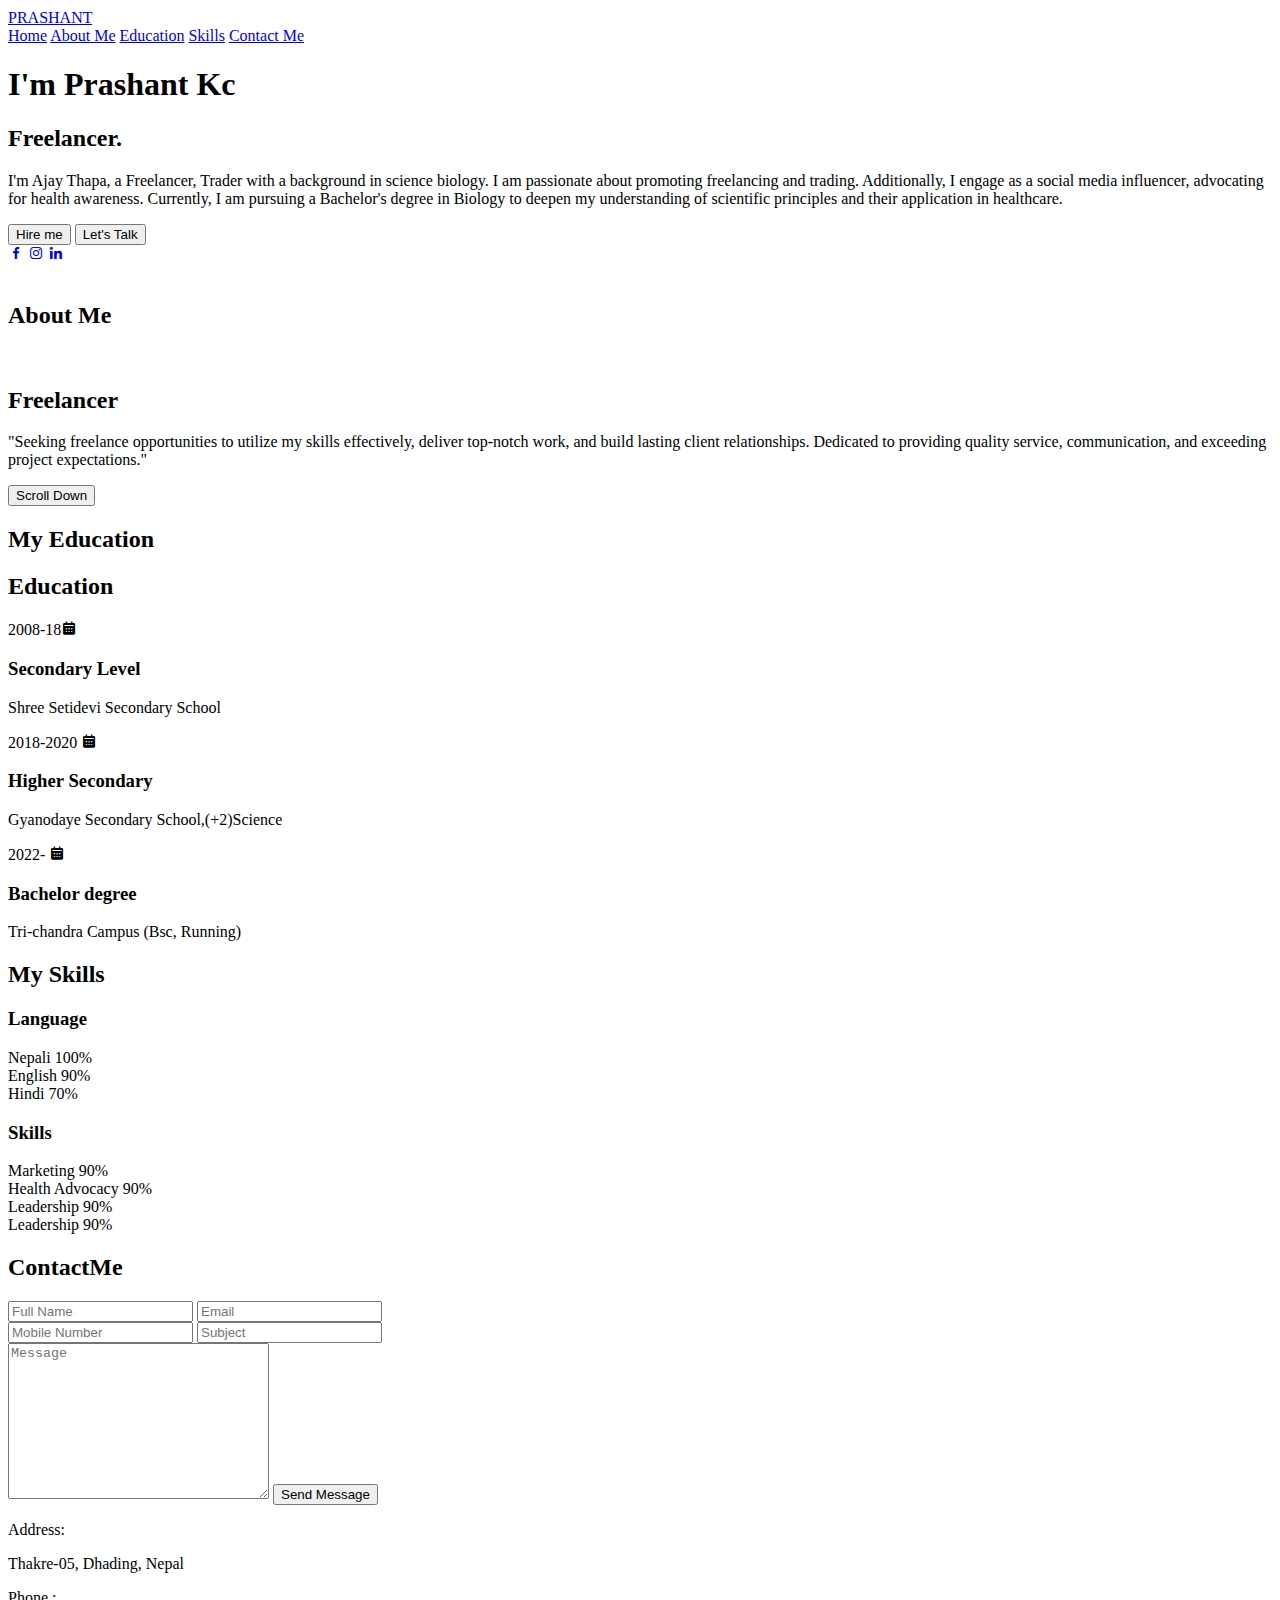
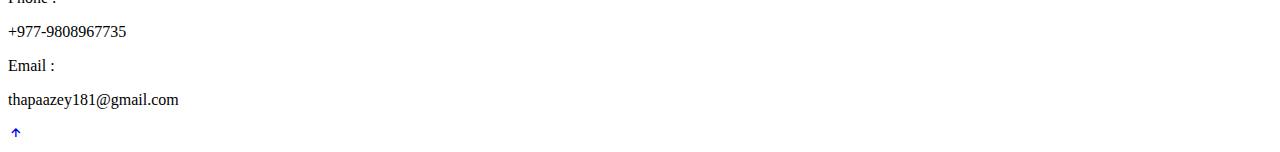
==== index.html @ e23e559f "p" ====
<!DOCTYPE html>
<html lang="en">

<head>
    <meta charset="UTF-8">
    <meta name="description" content="Welcome to Prashant Kc's official website. As a trader, health worker and freelancer, I share valuable insights and resources on various topics. Explore tutorials, guides, and advice on trading strategies, healthcare practices, and freelancing tips. Join me in navigating the diverse fields of trading, health, and freelancing for personal and professional growth.>
    <meta name="keywords" content="Ajay Thapa, Ajay thapa , trader, technology, personal development, community health worker, Ajay thapa xettri, ajay, thapa,thapa ajay">
    <meta name="author" content="Ajay Thapa">
    <meta name="viewport" content="width=device-width, initial-scale=1.0">     
    <title>Ajay Thapa</title>
    <link rel="stylesheet" href="style.css">
    <link href='https://unpkg.com/boxicons@2.1.4/css/boxicons.min.css' rel='stylesheet'>
    <link rel="icon" type="image/png" href="fav.png">
</head>

<body>

    <header class="header">
        <a href="#" class="logo">PRASHANT</a>
        <i class='bx bx-menu' id="menu" style='color:#ffffff'></i>
        <nav class="navbar">
            <a href="#home" style="--vlr:1" class="active">Home</a>
            <a href="#about" style="--vlr:2">About Me</a>
            <a href="#education" style="--vlr:3">Education</a>
            <a href="#skills" style="--vlr:4">Skills</a>
            <a href="#contact" style="--vlr:5">Contact Me</a>
        </nav>
    </header>
    <!-- *************************Home Section************************* -->
    <section class="home"  id="home">
        <div class="text-content">
            <h1>I'm Prashant Kc</h1>
            <div class="text-animation">
                <h2>Freelancer.</h2>
            </div>
            <p> 
                I'm Ajay Thapa, a Freelancer, Trader with a background in science biology. I am passionate about promoting freelancing and trading. Additionally, I engage as a social media influencer, advocating for health awareness. Currently, I am pursuing a Bachelor's degree in Biology to deepen my understanding of scientific principles and their application in healthcare.
                
</p>
            <div class="btn-section">
                <button class="btn">Hire me</button>
                <button class="btn">Let's Talk</button>
            </div>
            <div class="social-media">
                <a href="https://www.facebook.com/ajaythapaaa181" target="_blank"><i class='bx bxl-facebook' style="--vlr:7"></i></a>
                <a href="https://www.instagram.com/_a.jaythapa/ target="_blank"><i class='bx bxl-instagram' style="--vlr:7"></i></a>
                <a href="https://www.linkedin.com/in/ajay-thapa-1a99b125b/?originalSubdomain=np" target="_blank"><i class='bx bxl-linkedin' style="--vlr:7"></i></a>

            </div>
        </div>
        <img src="a.png" alt="">
    </section>
    <!-- *************************About Section************************* -->
    <section class="about" id="about">
        <h2 class="title">About <span>Me</span></h2>
        <img src="bro.png" alt="" class="aboutImg">
        <div class="text-content2">
            <h2>Freelancer</h2>
            <p>"Seeking freelance opportunities to utilize my skills effectively, deliver top-notch work, and build lasting client relationships. Dedicated to providing quality service, communication, and exceeding project expectations."
            </p>
            <button class="btn">Scroll Down</button>
        </div>
    </section>
    <!-- *************************Education Section************************* -->
    <section class="education" id="education">
        <h2 class="title">My <span>Education</span></h2>
        <div class="row">
            <div class="column">
                <h2>Education</h2>
                <div class="box">
                    <div class="education-content">
                        <div class="content">
                            <div class="year">2008-18<i class='bx bxs-calendar'></i></div>
                            <h3>
                                Secondary Level</h3>
                            <p>Shree Setidevi Secondary School</p>
                        </div>
                    </div>
                    <div class="education-content">
                        <div class="content">
                            <div class="year">2018-2020 <i class='bx bxs-calendar'></i></div>
                            <h3>Higher Secondary</h3>
                            <p>Gyanodaye Secondary School,(+2)Science</p>
                        </div>
                    </div>
                    <div class="education-content">
                        <div class="content">
                            <div class="year">2022- <i class='bx bxs-calendar'></i></div>
                            <h3>Bachelor degree</h3>
                            <p> Tri-chandra Campus (Bsc, Running)</p>
                        </div>
                    </div>
                </div>
            </div>
            <div class="column">
               
                    </div>
                </div>
            </div>
        </div>
    </section>
    <!-- *************************Skills Section************************* -->
    <section class="skills" id="skills">
        <h2 class="title">My <span>Skills</span></h2>
        <div class="wrapper">
            <div class="skill-content">
                <h3 class="skill-title">Language</h3>
                <div class="skill-box skill-box1">
                    <div class="single-skill">
                        <span class="topic">Nepali</span>
                        <span class="topic">100%</span>
                    </div>
                    <div class="bar-side">
                        <div class="bar bar-1"></div>
                    </div>
                    <div class="single-skill">
                        <span class="topic">English</span>
                        <span class="topic">90%</span>
                    </div>
                    <div class="bar-side">
                        <div class="bar bar-2"></div>
                    </div>
                    <div class="single-skill">
                        <span class="topic">Hindi </span>
                        <span class="topic">70%</span>
                    </div>
                    <div class="bar-side">
                        <div class="bar bar-3"></div>
                    </div>
                </div>
            </div>
            <div class="skill-content">
                <h3 class="skill-title">Skills</h3>
                <div class="skill-box skill-box2">
                    <div class="single-skill">
                        <span class="topic">Marketing</span>
                        <span class="topic">90%</span>
                    </div>
                    <div class="bar-side">
                        <div class="bar bar-1"></div>
                    </div>
                    <div class="single-skill">
                        <span class="topic">Health Advocacy</span>
                        <span class="topic">90%</span>
                    </div>
                    <div class="bar-side">
                        <div class="bar bar-2"></div>
                    </div>
                    <div class="single-skill">
                        <span class="topic">Leadership</span>
                        <span class="topic">90%</span>
                    </div>
                    <div class="bar-side">
                        <div class="bar bar-3"></div>
                        <div class="single-skill">
                            <span class="topic">Leadership</span>
                        <span class="topic">90%</span>
                    </div>
                    </div>
                </div>
            </div>
        </div>
    </section>
    <!-- *************************Contact Section************************* -->
    <section class="contact" id="contact">
        <h2 class="title">Contact<span>Me</span></h2>
        <form action="https://formspree.io/f/xyyrdlpq" method="POST">
            <div class="input-box">
                <input type="text" name="name" required placeholder="Full Name">
                <input type="email" name="email" required placeholder="Email">
            </div>
            <div class="input-box">
                <input type="tel" name="phone" required placeholder="Mobile Number">
                <input type="text" name="subject" required placeholder="Subject">
            </div>
            <textarea name="message" id="message" cols="30" rows="10" placeholder="Message" required></textarea>
            <!-- Form inputs go here -->
            <input type="submit" value="Send Message" class="btn">
        </form>
    </section>
    
    

    <footer>
        <div class="text">
             <i class="fa-solid fa-map-pin"></i>
             <p>Address:</p>
                <p>Thakre-05, Dhading, Nepal</p>
               </div>
               <div>
                <i class="fa-solid fa-phone"></i>
                <p> Phone :</p>
                <p>+977-9808967735
                </p>
               </div>
               <div>
                <i class="fa-email-fab"></i>
                <p> Email :</p>
                <p> thapaazey181@gmail.com</p>
               </div>
        <a href="#"><i class='bx bx-up-arrow-alt'></i></a>
    </footer>
    
    <script src="script.js"></script>
</body>

</html>
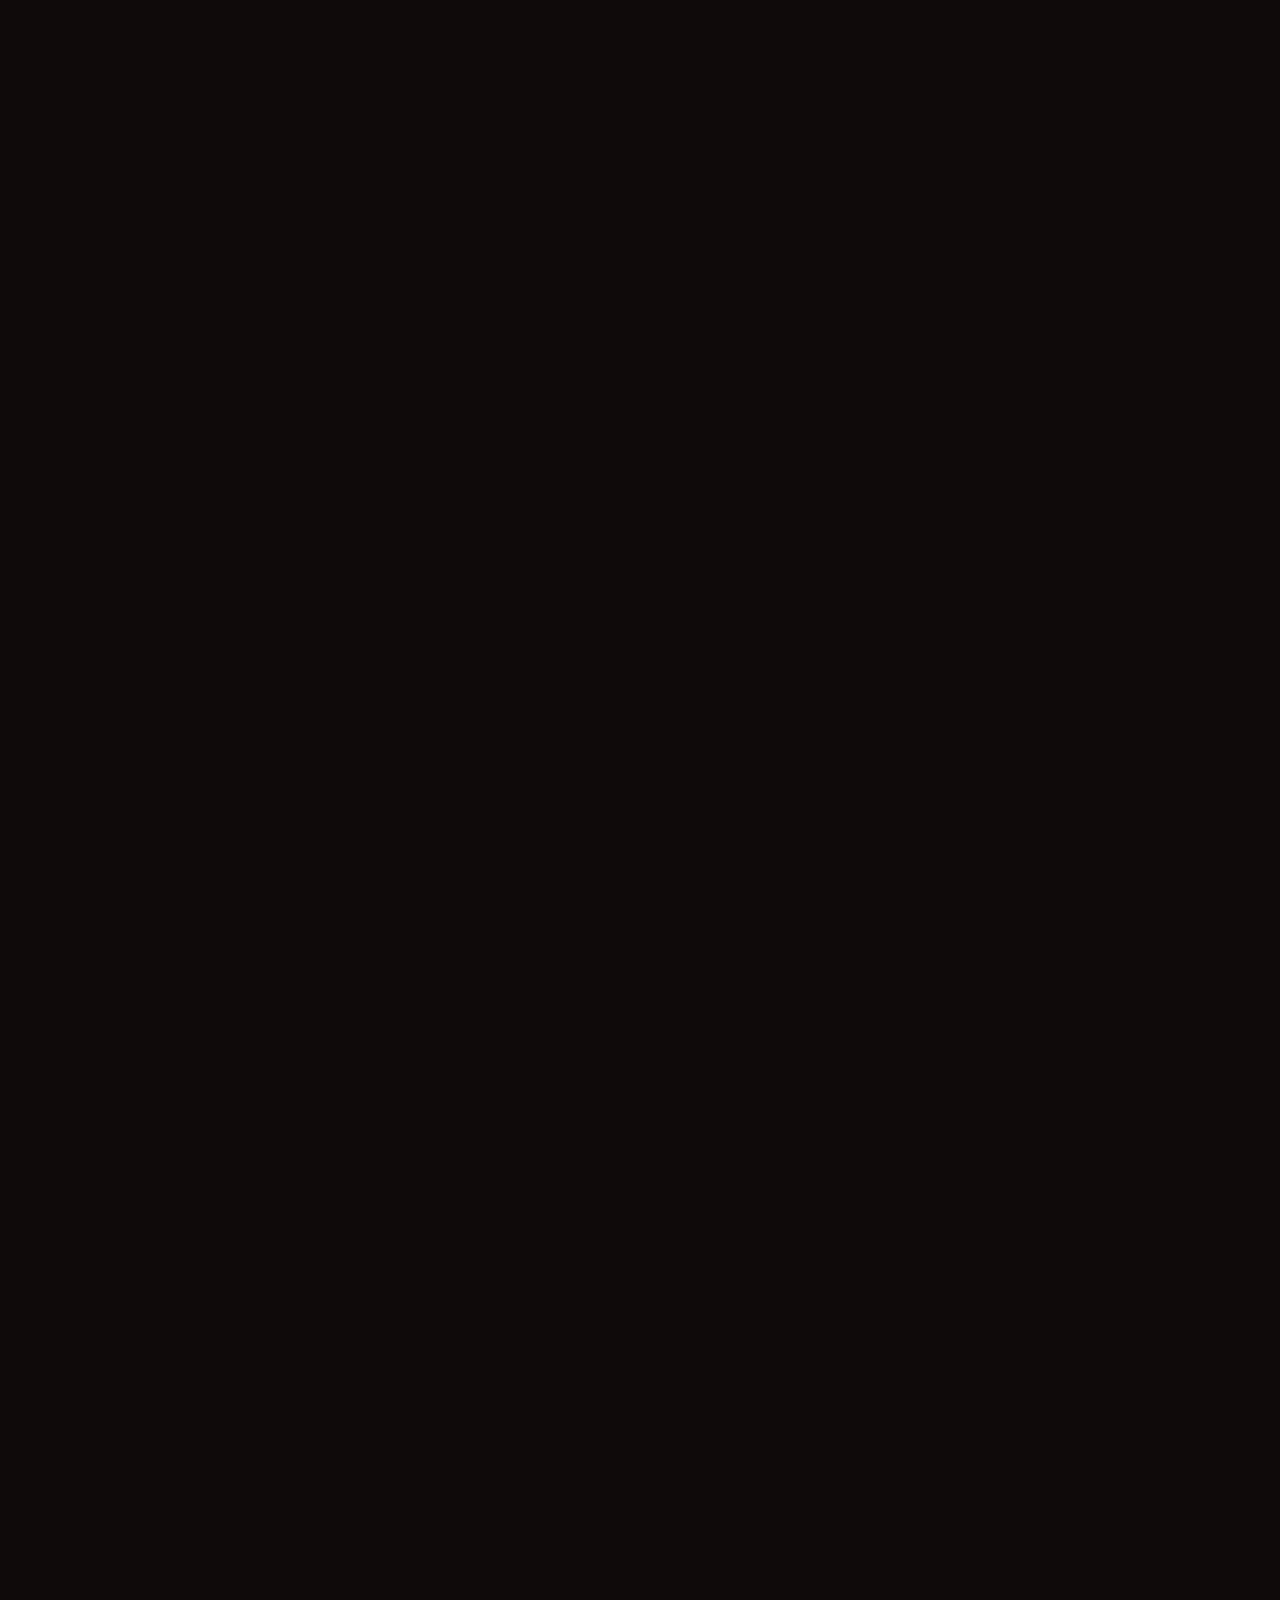
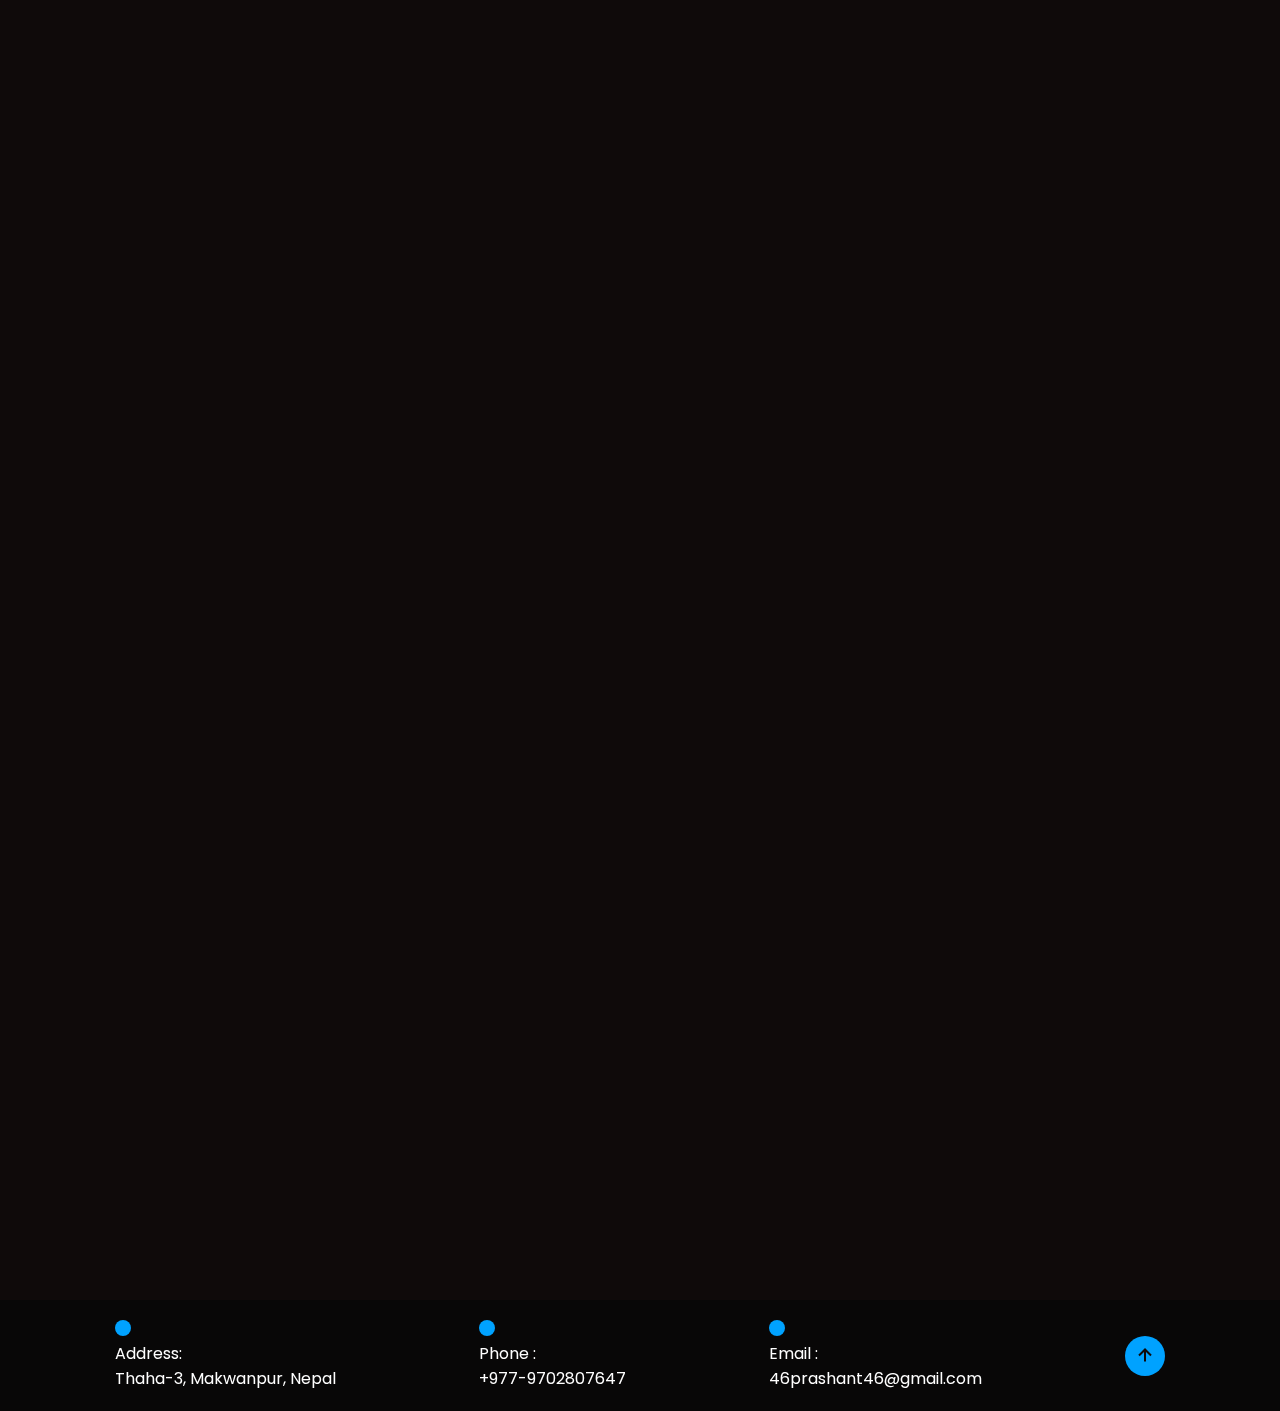
==== commit 41f76ba7: "updated" ====
--- a/index.html
+++ b/index.html
@@ -4,10 +4,10 @@
 <head>
     <meta charset="UTF-8">
     <meta name="description" content="Welcome to Prashant Kc's official website. As a trader, health worker and freelancer, I share valuable insights and resources on various topics. Explore tutorials, guides, and advice on trading strategies, healthcare practices, and freelancing tips. Join me in navigating the diverse fields of trading, health, and freelancing for personal and professional growth.>
-    <meta name="keywords" content="Ajay Thapa, Ajay thapa , trader, technology, personal development, community health worker, Ajay thapa xettri, ajay, thapa,thapa ajay">
-    <meta name="author" content="Ajay Thapa">
+    <meta name="keywords" content="Prashant Kc, Prashant Kc, trader, technology, personal development, community health worker,">
+    <meta name="author" content="Prashant Kc">
     <meta name="viewport" content="width=device-width, initial-scale=1.0">     
-    <title>Ajay Thapa</title>
+    <title>Prashant Kc</title>
     <link rel="stylesheet" href="style.css">
     <link href='https://unpkg.com/boxicons@2.1.4/css/boxicons.min.css' rel='stylesheet'>
     <link rel="icon" type="image/png" href="fav.png">
@@ -34,7 +34,7 @@
                 <h2>Freelancer.</h2>
             </div>
             <p> 
-                I'm Ajay Thapa, a Freelancer, Trader with a background in science biology. I am passionate about promoting freelancing and trading. Additionally, I engage as a social media influencer, advocating for health awareness. Currently, I am pursuing a Bachelor's degree in Biology to deepen my understanding of scientific principles and their application in healthcare.
+                I'm Prashant Kc, I am a passionate self-taught programmer with a strong interest in web development, cybersecurity, and problem-solving. Currently, I am learning Java and Python for cybersecurity, and I love exploring new technologies. My goal is to build efficient, secure, and user-friendly applications while continuously improving my skills.
                 
 </p>
             <div class="btn-section">
@@ -42,18 +42,18 @@
                 <button class="btn">Let's Talk</button>
             </div>
             <div class="social-media">
-                <a href="https://www.facebook.com/ajaythapaaa181" target="_blank"><i class='bx bxl-facebook' style="--vlr:7"></i></a>
-                <a href="https://www.instagram.com/_a.jaythapa/ target="_blank"><i class='bx bxl-instagram' style="--vlr:7"></i></a>
-                <a href="https://www.linkedin.com/in/ajay-thapa-1a99b125b/?originalSubdomain=np" target="_blank"><i class='bx bxl-linkedin' style="--vlr:7"></i></a>
-
-            </div>
-        </div>
-        <img src="a.png" alt="">
+                <a href="https://www.facebook.com/share/14x29YPDoj/" target="_blank"><i class='bx bxl-facebook' style="--vlr:7"></i></a>
+                <a href="https://www.instagram.com/cosmic_prashant/ target="_blank"><i class='bx bxl-instagram' style="--vlr:7"></i></a>
+                <a href="https://www.linkedin.com/in/prashant-kc-57ab20241/" target="_blank"><i class='bx bxl-linkedin' style="--vlr:7"></i></a>
+
+            </div>
+        </div>
+        <img src="Me.png" alt="">
     </section>
     <!-- *************************About Section************************* -->
     <section class="about" id="about">
         <h2 class="title">About <span>Me</span></h2>
-        <img src="bro.png" alt="" class="aboutImg">
+        <img src="Me.png" alt="" class="aboutImg">
         <div class="text-content2">
             <h2>Freelancer</h2>
             <p>"Seeking freelance opportunities to utilize my skills effectively, deliver top-notch work, and build lasting client relationships. Dedicated to providing quality service, communication, and exceeding project expectations."
@@ -73,21 +73,21 @@
                             <div class="year">2008-18<i class='bx bxs-calendar'></i></div>
                             <h3>
                                 Secondary Level</h3>
-                            <p>Shree Setidevi Secondary School</p>
+                            <p>Shree Himalayan English Secondary Boarding School</p>
                         </div>
                     </div>
                     <div class="education-content">
                         <div class="content">
                             <div class="year">2018-2020 <i class='bx bxs-calendar'></i></div>
                             <h3>Higher Secondary</h3>
-                            <p>Gyanodaye Secondary School,(+2)Science</p>
+                            <p>ED-Mark Academy,(+2) Computer Science </p>
                         </div>
                     </div>
                     <div class="education-content">
                         <div class="content">
                             <div class="year">2022- <i class='bx bxs-calendar'></i></div>
                             <h3>Bachelor degree</h3>
-                            <p> Tri-chandra Campus (Bsc, Running)</p>
+                            <p> Nepalaya Education Foundation (BCA, Running)</p>
                         </div>
                     </div>
                 </div>
@@ -185,18 +185,18 @@
         <div class="text">
              <i class="fa-solid fa-map-pin"></i>
              <p>Address:</p>
-                <p>Thakre-05, Dhading, Nepal</p>
+                <p>Thaha-3, Makwanpur, Nepal</p>
                </div>
                <div>
                 <i class="fa-solid fa-phone"></i>
                 <p> Phone :</p>
-                <p>+977-9808967735
+                <p>+977-9702807647
                 </p>
                </div>
                <div>
                 <i class="fa-email-fab"></i>
                 <p> Email :</p>
-                <p> thapaazey181@gmail.com</p>
+                <p> 46prashant46@gmail.com</p>
                </div>
         <a href="#"><i class='bx bx-up-arrow-alt'></i></a>
     </footer>
--- a/style.css
+++ b/style.css
@@ -0,0 +1,793 @@
+
+@import url('https://fonts.googleapis.com/css2?family=Poppins:ital,wght@0,300;0,400;0,500;1,500&display=swap');
+* {
+    margin: 0;
+    padding: 0;
+    scroll-behavior: smooth;
+    box-sizing: border-box;
+    font-family: "poppins";
+    outline: none;
+    border: none; 
+    color: #fff;
+}
+body{
+    background: #0f0a0a;
+    height: 100vh;
+}
+html{
+    font-size: 62.5%;
+    overflow-x: hidden;
+}
+.header{
+    position: fixed;
+    left: 0;
+    top: 0;
+    padding: 2rem 10%;
+    width: 100%;
+    display: flex;
+    justify-content: space-between;
+    align-items: center;
+    z-index: 100;
+}
+.sticky{
+    border-bottom: 2px solid rgba(255,255,255,.1);
+    background: #0f0a0a;
+}
+.logo{
+    font-size: 2.9rem;
+    font-weight: 600;
+    text-decoration: none;
+    color: #fff;
+    transform: translateX(-100%);
+    opacity: 0;
+    animation: RightSlide 1s ease forwards;
+}
+@keyframes  RightSlide{
+    0%{
+        transform: translateX(-100%);
+        opacity: 0;
+    }
+    100%{
+        transform: translateX(0%);
+        opacity: 1;
+    }
+}
+
+#menu{
+    color: #fff;
+    font-size: 2.5rem;
+    display: none;
+}
+.navbar a{
+    display: inline-block;
+    font-size: 1.7rem;
+    text-decoration: none;
+    margin: 0 2.5rem;
+    font-weight: 500;
+    letter-spacing: .02;
+    transition: .5s ease;
+    transform: translateY(-100px);
+    opacity: 0;
+    animation: TopSlide 1s ease forwards;
+    animation-delay: calc(.2s * var(--vlr));
+}
+@keyframes  TopSlide{
+    0%{
+        transform: translateY(-100px);
+        opacity: 0;
+    }
+    100%{
+        transform: translateY(0px);
+        opacity: 1;
+    }
+}
+.navbar a:hover,.navbar a.active{
+    color: #009dff;
+}
+section{
+    padding: 10rem 9% 2rem;
+    min-height: 100vh;
+}
+.about,.education,.contact,.skills{
+    overflow: hidden;
+}
+.home{
+    display: flex;
+    justify-content: space-between;
+    align-items: center;
+}
+.text-content{
+    max-width: 70rem;
+}
+.text-content h1{
+    font-size: 5rem;
+    color: #fff;
+    text-transform: capitalize;
+    letter-spacing: .05rem;
+    font-weight: 600;
+    transform: translateY(-100px);
+    opacity: 0;
+    animation: RightSlide 1s ease forwards;
+    animation-delay: 1s;
+}
+.text-animation{
+    position: relative;
+    width: 32.8rem;
+}
+.text-animation h2{
+    font-size: 3.2rem;
+    font-weight: 700;
+    color: transparent;
+    -webkit-text-stroke: .7px #00a2ff;
+    background: linear-gradient(#55ff00,#09ff00);
+    background-repeat: no-repeat;
+    -webkit-background-clip: text;
+    background-position: -33rem 0;
+    transform: translateY(-100px);
+
+    opacity: 0;
+    animation: textSlide 6s linear infinite,
+    TopSlide 1s ease forwards;
+    animation-delay: 2s,1.2s;
+}
+@keyframes textSlide{
+    0%,10%,100%{
+        background-position: -33rem 0;
+    }
+    65%,85%{
+        background-position: 0 0;
+    }
+}
+.text-animation::before{
+    content: "";
+    position: absolute;
+    left: 0;
+    top: 0;
+    height: 100%;
+    width: 0;
+    border-right: 2px solid #00a2ff;
+    transform: translateY(-100px);
+    opacity: 0;
+    animation: CursorSlide 6s linear infinite,
+    TopSlide 1s ease forwards;
+    animation-delay: 2s,1.2s;
+}
+@keyframes CursorSlide {
+    0%,10%,100%{
+        width: 0;
+    }
+    65%,78%,85%{
+        opacity: 1;
+        width: 100%;
+    }
+    75%,81%
+    {
+        opacity: 0;
+    }
+
+}
+.text-content p{
+    font-size: 1.4rem;
+    margin: 1rem 0;
+    transform: translateX(100px);
+    opacity: 0;
+    animation: leftSlide 1s ease forwards;
+    animation-delay: 1.4s;
+}
+@keyframes leftSlide{
+    0%{
+        transform: translateX(100px);
+        opacity: 0;
+    }
+    100%{
+        transform: translateX(0px);
+        opacity: 1;
+    }
+}
+.btn-section{
+    width: 32.5rem;
+    height: 5rem;
+    display: flex;
+    justify-content: space-between;
+    align-items: center;
+    margin: 2rem 0;
+    position: relative;
+}
+.btn-section::before{
+    content: "";
+    position: absolute;
+    left: 0;
+    top: 0;
+    background: #0f0a0a;
+    height: 100%;
+    width: 100%;
+    z-index: 2;
+    animation: Slide 1s ease forwards;
+    animation-delay: 1.6s;
+}
+@keyframes Slide{
+    0%{
+        width: 100%;
+    }
+    100%{
+        width: 0;
+    }
+}
+ .btn{
+    height: 100%;
+    width: 15rem;
+    color: #fff;
+    background: rgba(255,255,255,.1);
+    border: .2rem solid rgba(255,255,255,.3);
+    backdrop-filter: blur(5rem);
+    border-radius: .8rem;
+    font-size: 1.5rem;
+    cursor: pointer;
+    display: inline-flex;
+    justify-content: center;
+    align-items: center;
+    position: relative;
+    overflow: hidden;
+    z-index: 1;
+}
+.btn::before{
+    content: "";
+    position: absolute;
+    left: 0;
+    top: -100%;
+    height: 300%;
+    width: 100%;
+    background: linear-gradient(
+        #0f0a0a,#00a2ff,#0f0a0a,#00a2ff
+    );
+    z-index: -1;
+    transition: .5s ease;
+}
+.btn:hover::before{
+    top: 0;
+}
+.social-media {
+    margin: 2rem 0;
+}
+.social-media i{
+    display: inline-block;
+    font-size: 2.5rem;
+    background: rgba(255,255,255,.1);
+    border: .2rem solid rgba(255,255,255,.3);
+    padding: .8rem;
+    margin: 0 .5rem;
+    border-radius: 50%;
+    color: #fff;
+    cursor: pointer;
+    position: relative;
+    overflow: hidden;
+    animation: Bottom 1s ease forwards;
+    animation-delay: calc(.2s * var(--vlr));
+    transform: translateY(100px);
+    opacity: 0;
+
+}
+@keyframes Bottom{
+    0%{
+        transform: translateY(100px);
+    opacity: 0;
+    }
+    100%{
+        transform: translateY(0px);
+    opacity: 1;
+    }
+}
+.social-media i::after{
+    content: "";
+    position: absolute;
+    left: 0;
+    top: -100%;
+    height: 300%;
+    width: 100%;
+    background: linear-gradient(
+        #0f0a0a,#00a2ff,#0f0a0a,#00a2ff
+    );
+    z-index: -1;
+    transition: .5s ease;
+}
+
+i:hover::after{
+    top: 0;
+}
+.home img{
+    width: 30vw;
+    background: rgba(255,255,255,.1);
+    border: .2rem solid rgba(255,255,255,.3);
+    border-radius: 50%;
+    filter: drop-shadow(0 0 8rem #00a2ff);
+    animation: Scale 1s ease forwards;
+    scale: 0;
+    animation-delay: 2s;
+}
+@keyframes Scale{
+    0%{
+        scale: 0;
+    }
+    100%{
+        scale: 1;
+    }
+}
+/* about section */
+.about{
+    display: flex;
+    justify-content: center;
+    align-items: center;
+    flex-direction: column;
+    padding-bottom: 6rem;
+    gap: 2rem;
+}
+.title{
+    font-size: 5rem;
+    margin-bottom: 3rem;
+    font-weight: 600;
+    text-align: center;
+    transform: translateY(-100px);
+    opacity: 0;
+}
+section.start-animation .title{
+    animation: top 1s ease forwards;
+}
+@keyframes top{
+    0%{
+        transform: translateY(-100px);
+        opacity: 0;
+    }
+    100%{
+        transform: translateY(0px);
+        opacity: 1;
+    }
+}
+.title span{
+    color: #00a2ff;
+}
+.about img{
+    height: 25rem;
+    width: 25rem;
+    background: rgba(255,255,255,.1);
+    border: .2rem solid rgba(255,255,255,.3);
+    border-radius: 50%;
+    filter: drop-shadow(0 0 8rem #00a2ff);
+    scale: 0;
+}
+section.start-animation .aboutImg{
+    animation: scaleout 1s ease forwards;
+}
+@keyframes scaleout{
+    0%{
+       scale: 0;
+    }
+    100%{
+     scale: 1;
+    }
+}
+.text-content2{
+    text-align: center;
+}
+.text-content2 h2{
+    font-size: 2.6rem;
+    transform: translatex(-100px);
+    opacity: 0;
+}
+section.start-animation .text-content2 h2{
+    animation: Right 1s ease forwards;
+}
+@keyframes Right{
+    0%{
+        transform: translatex(-100px);
+        opacity: 0;
+    }
+    100%{
+        transform: translatex(0px);
+        opacity: 1;
+    }
+}
+.text-content2 p{
+    font-size: 1.5rem;
+    margin: 2rem 0 3rem;
+    transform: translatex(100px);
+    opacity: 0;
+}
+section.start-animation .text-content2 p{
+    animation: Left 1s ease forwards;
+}
+@keyframes Left{
+    0%{
+        transform: translatex(100px);
+        opacity: 0;
+    }
+    100%{
+        transform: translatex(0px);
+        opacity: 1;
+    }
+}
+.text-content2 .btn{
+    padding: .9rem .5rem;
+    transform: translateY(100px);
+    opacity: 0;
+}
+
+section.start-animation .text-content2 .btn{
+    animation: Bottoms 1s ease forwards;
+}
+@keyframes Bottoms{
+    0%{
+        transform: translateY(100px);
+        opacity: 0;
+    }
+    100%{
+        transform: translatey(0px);
+        opacity: 1;
+    }
+}
+/* education section */
+.row{
+    display: flex;
+    column-gap: 4rem;
+    flex-wrap: wrap;
+}
+.column{
+    flex: 1 1 30rem;
+}
+.column:nth-child(1){
+    opacity: 0;
+    transform: translateX(-100px);
+}
+section.start-animation .column:nth-child(1){
+    animation: Right 1s ease forwards;
+    animation-delay: 1.2s;
+}
+
+.column:nth-child(2){
+    opacity: 0;
+    transform: translateX(100px);
+}
+section.start-animation .column:nth-child(2){
+    animation: Left 1s ease forwards;
+    animation-delay: 1.2s;
+}
+.column h2{
+    font-size: 2.5rem ;
+    margin: 2rem 0 1rem 1.96rem;
+    transform: translateY(-100px);
+    opacity: 0;
+}
+section.start-animation .column h2{
+    animation: top 1s ease forwards;
+    animation-delay: 1.2s;
+}
+
+.box{
+    border-left: .2rem solid #00a2ff;
+}
+.education-content {
+    padding-left: 1.9rem;
+}
+.education-content .content{
+    padding: 1.5rem;
+    border: .2rem solid #00a2ff;
+    background: rgba(255,255,255,.1);
+    border-radius: .5rem;
+    margin-bottom: 2rem;
+    position: relative;
+}
+.content::before{
+    content: "";
+    position: absolute;
+    left: -2.8rem;
+    top: -1.5rem;
+    height: 1.4rem;
+    width: 1.4rem;
+    border-radius: 50%;
+    background: #ff00ee;
+}
+.content .year{
+    font-size: 1.5rem;
+    color: #ff00ee;
+}
+.content .year i{
+    color: #ff00ee;
+    font-size: 1.5rem;
+    margin-left: .5rem;
+}
+.content h3{
+    font-size: 1.7rem;
+    letter-spacing: .05rem;
+    margin: .5rem 0;
+}
+.content p{
+    font-size: 1.5rem;
+}
+/* skill-content */
+.wrapper{
+    width: 100%;
+    display: flex;
+    justify-content: space-between;
+    align-items: center;
+    gap: 5rem;
+    flex-wrap: wrap;
+}
+.skill-title{
+    font-size: 2.4rem;
+    font-weight: 600;
+    margin-bottom: 1.5rem;
+    opacity: 0;
+    transform: translateY(-100px);
+}
+section.start-animation .skill-title{
+    animation: top 1s ease forwards;
+    animation-delay: 1.2s;
+}
+.skill-content{
+    width: 100%;
+    flex:  1 1 30rem;
+}
+.skill-box{
+    height: 100%;
+    width: 100%;
+    padding: 8rem 4rem;
+    background: rgba(255,255,255,.1);
+    border-radius: 1rem;
+}
+.skill-box1{
+    opacity: 0;
+    transform: translateX(-100px);
+}
+section.start-animation .skill-box1{
+    animation:  Right 1s ease forwards;
+    animation-delay: 1.2s;
+}
+.skill-box2{
+    opacity: 0;
+    transform: translateX(100px);
+}
+section.start-animation .skill-box2{
+    animation:Left 1s ease forwards;
+    animation-delay: 1.4s;
+}
+.single-skill{
+    display: flex;
+    justify-content: space-between;
+    margin: 2rem 0;
+}
+.single-skill span{
+    font-size: 1.6rem;
+}
+
+.bar-side{
+    background: #111;
+    height: 1rem;
+    border-radius: 50rem;
+    position: relative;
+    overflow: hidden;
+}
+.bar{
+    position: absolute;
+    height: 100%;
+    background: #00a2ff;
+}
+.bar-1{
+    width: 90%;
+}
+.bar-2{
+    width: 80%;
+}
+.bar-3{
+    width: 70%;
+}
+/* contact section */
+section form{
+    max-width: 70rem;
+    text-align: center;
+    margin: 1rem auto;
+    margin-bottom: 3rem;
+}
+.input-box{
+    display: flex;
+    justify-content: space-between;
+    flex-wrap: wrap;
+}
+input:nth-child(1){
+    opacity: 0;
+    transform: translateX(-100px);
+}
+section.start-animation input:nth-child(1){
+    animation:Right 1s ease forwards;
+    animation-delay: 1.2s;
+}
+input:nth-child(2){
+    opacity: 0;
+    transform: translateX(100px);
+}
+section.start-animation input:nth-child(2){
+    animation:Left 1s ease forwards;
+    animation-delay: 1.2s;
+}
+ input,textarea{
+    width: 100%;
+    padding: 1.5rem;
+    background:rgba(255,255,255,.1);
+    border: .2rem solid rgba(255,255,255,.3);
+    outline: none;
+    backdrop-filter: blur(10px);
+    filter: drop-shadow(0 0 100px #00a2ff);
+    border-radius: .8rem;
+    gap: 2.5rem;
+    margin: .7rem 0;
+    transition: .3s ease;
+    opacity: 0;
+    transform: translateY(100px);
+}
+section.start-animation textarea{
+    animation:Bottom 1s ease forwards;
+    animation-delay: 1.2s;
+}
+input::placeholder{
+    font-size: 1.5rem;
+    letter-spacing: .02rem;
+}
+.input-box input{
+    width: 49%;
+}
+input:focus,
+input:valid{
+    border: .2rem solid #00a2ff;
+}
+textarea:focus,
+textarea:valid{
+    border: .2rem solid #00a2ff;
+}
+textarea{
+    resize: none;
+}
+.contact .btn{
+    margin-top: 2rem;
+    cursor: pointer;
+    filter: none;
+    border: .2rem solid rgba(255,255,255,.3);
+}
+section.start-animation .btn{
+    animation:Bottom 1s ease forwards;
+    animation-delay: 1.4s;
+}
+.contact .btn:hover{
+    background: #00a2ff;
+    box-shadow: 0 0 .3rem #00a2ff,
+    0 0 .7rem #00a2ff;
+}
+/* footer */
+
+footer{
+    background: #080707;
+    padding: 2rem 9%;
+    display: flex;
+    justify-content: space-between;
+    align-items: center;
+    flex-wrap: wrap;
+}
+footer p{
+    font-size: 1.6rem;
+}
+footer i{
+    display: inline-flex;
+    justify-content: center;
+    align-items: center;
+    padding: .8rem;
+    background: #00a2ff;
+    color: #0f0a0a;
+    border-radius: 50%;
+    font-size: 2.4rem;
+}
+/* RESPONSIVE */
+@media(max-width:1200px){
+    html{
+        font-size: 55;
+    }
+}
+@media(max-width:991px){
+    .header{
+        padding: 2rem 9%;
+    }
+    section{
+        padding: 10rem 3% 2rem;
+    }
+    .contact{
+        min-height: auto;
+    }
+    footer{
+        padding: 2rem 3%;
+    }
+}
+@media(max-width:768px){
+    #menu{
+        display: block;
+    }
+    .navbar{
+        position: absolute;
+        left: 0;
+        top: 100%;
+        width: 100%;
+        padding: 1rem 3%;
+        background: #0f0a0a;
+        border-top: 1px solid rgba(255,255,255,.1);
+        border-bottom: .2rem solid rgba(255,255,255,.1);
+        display: none;
+    }
+    .navbar.active{
+        display: block;
+    }
+    .navbar a{
+        display: block;
+        margin: 3rem 0;
+        font-size: 2rem;
+    }
+    .home{
+        flex-direction: column-reverse;
+    }
+    .home .text-content{
+        display: flex;
+        justify-content: center;
+        align-items: center;
+        flex-direction: column;
+    }
+    .home .text-content h1{
+        font-size: 4rem;
+    }
+    .home img{
+        width: 40vw;
+    }
+    .about{
+        flex-direction: column;
+    }
+    .about img{
+        width: 20rem;
+        height: 20rem;
+    }
+}
+@media(max-width:450px){
+    html{
+        font-size: 50%;
+    }
+    .input-box input{
+        width: 100%;
+    }
+}
+/* footer */
+footer{
+    background: #080707;
+    padding: 2rem 9%;
+    display: flex;
+    justify-content: space-between;
+    align-items: center;
+    flex-wrap: wrap;
+}
+footer p{
+    font-size: 1.6rem;
+}
+footer i{
+    display: inline-flex;
+    justify-content: center;
+    align-items: center;
+    padding: .8rem;
+    background: #00a2ff;
+    color: #0f0a0a;
+    border-radius: 50%;
+    font-size: 2.4rem;
+}
+
+/* Styles for footer icons */
+footer .fa-map-pin {
+    margin-right: 1rem; /* Adjust margin as needed */
+}
+
+footer .fa-phone {
+    margin-right: 1rem; /* Adjust margin as needed */
+}
+
+footer .fa-email {
+    margin-right: 1rem; /* Adjust margin as needed */
+}
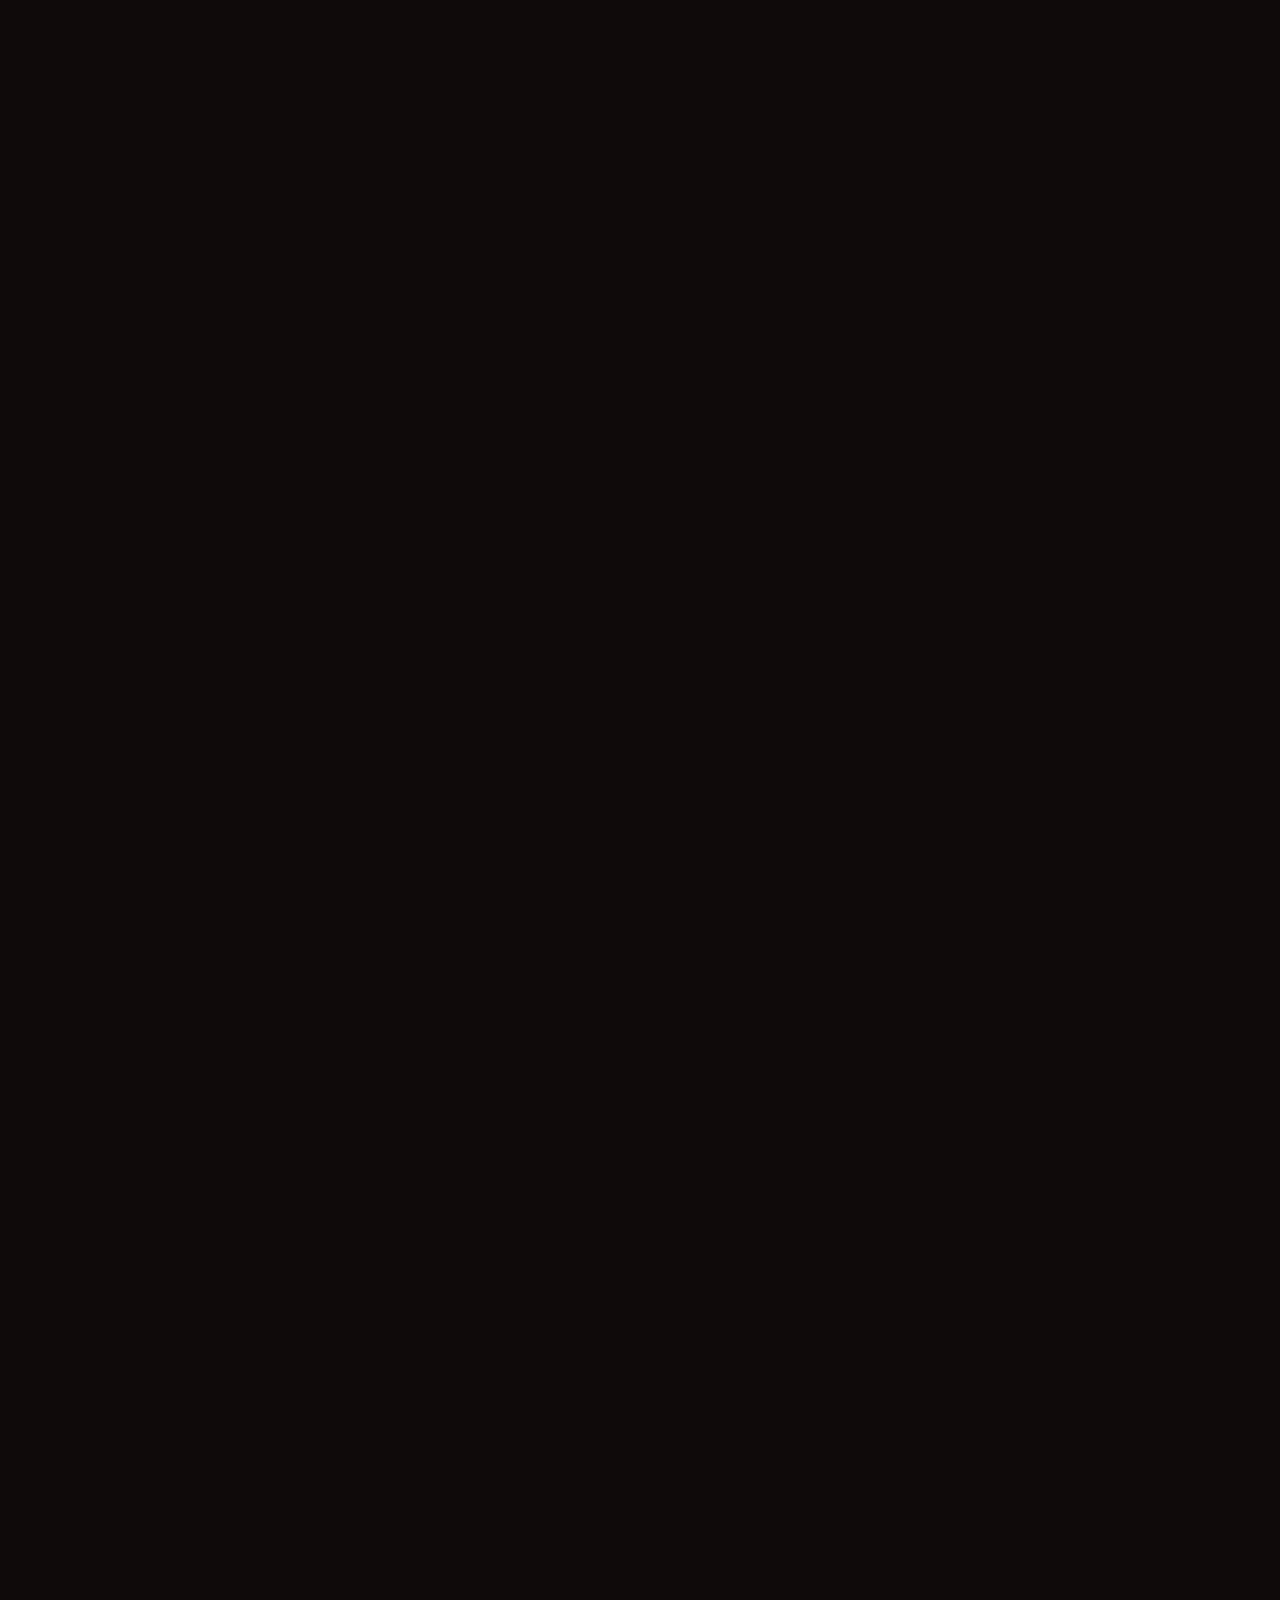
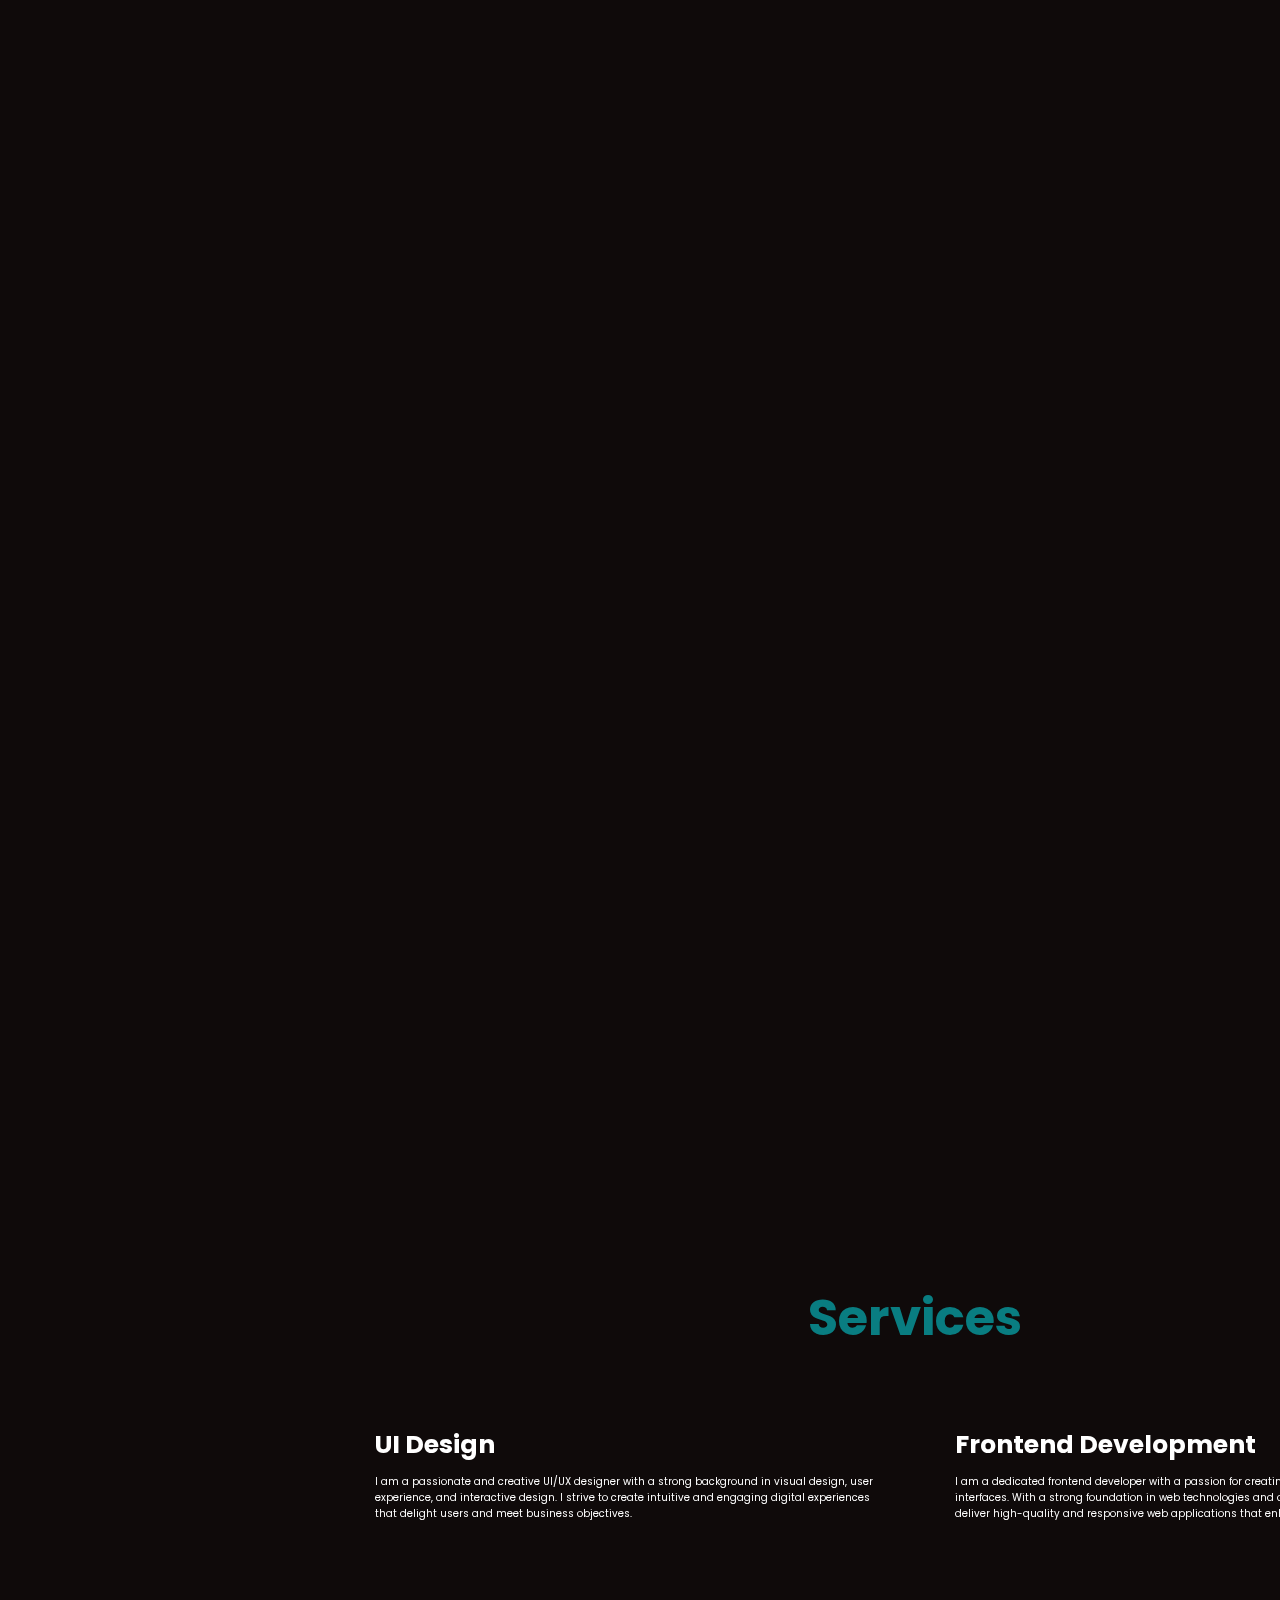
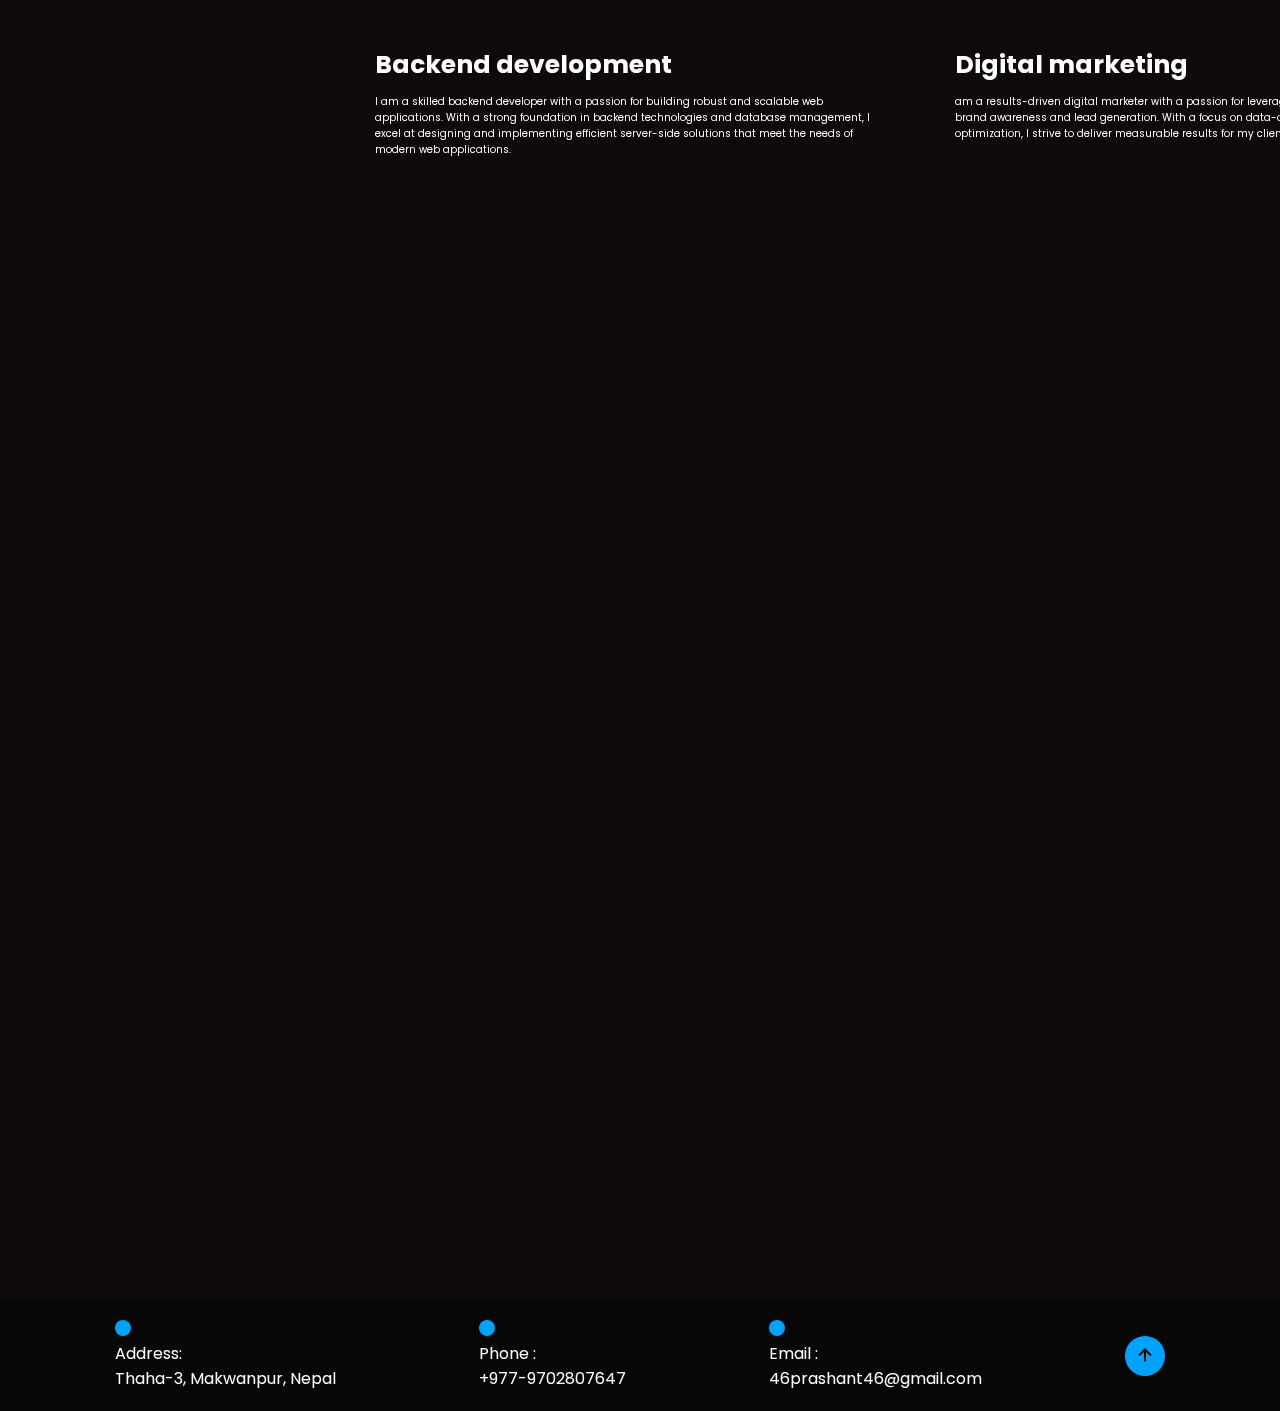
==== commit 2e256094: "change" ====
--- a/index.html
+++ b/index.html
@@ -3,14 +3,14 @@
 
 <head>
     <meta charset="UTF-8">
-    <meta name="description" content="Welcome to Prashant Kc's official website. As a trader, health worker and freelancer, I share valuable insights and resources on various topics. Explore tutorials, guides, and advice on trading strategies, healthcare practices, and freelancing tips. Join me in navigating the diverse fields of trading, health, and freelancing for personal and professional growth.>
+    <meta name="description" content="Welcome to Prashant Kc's official website. As a trader, health worker and freelancer, I share valuable insights and resources on various topics. Explore tutorials, guides, and advice on trading strategies, healthcare practices, and freelancing tips. Join me in navigating the diverse fields of trading, health, and freelancing for personal and professional growth.">
     <meta name="keywords" content="Prashant Kc, Prashant Kc, trader, technology, personal development, community health worker,">
     <meta name="author" content="Prashant Kc">
     <meta name="viewport" content="width=device-width, initial-scale=1.0">     
     <title>Prashant Kc</title>
     <link rel="stylesheet" href="style.css">
     <link href='https://unpkg.com/boxicons@2.1.4/css/boxicons.min.css' rel='stylesheet'>
-    <link rel="icon" type="image/png" href="fav.png">
+    <link rel="icon" type="image/png" href="pra.png">
 </head>
 
 <body>
@@ -43,8 +43,9 @@
             </div>
             <div class="social-media">
                 <a href="https://www.facebook.com/share/14x29YPDoj/" target="_blank"><i class='bx bxl-facebook' style="--vlr:7"></i></a>
-                <a href="https://www.instagram.com/cosmic_prashant/ target="_blank"><i class='bx bxl-instagram' style="--vlr:7"></i></a>
+                <a href="https://www.instagram.com/cosmic_prashant/" target="_blank"><i class='bx bxl-instagram' style="--vlr:7"></i></a>
                 <a href="https://www.linkedin.com/in/prashant-kc-57ab20241/" target="_blank"><i class='bx bxl-linkedin' style="--vlr:7"></i></a>
+                <a href="https://github.com/prashant-codes46" target="_blank" ></a><i class='bx bxl-github' style="--vlr:7"></i></a>
 
             </div>
         </div>
@@ -100,64 +101,24 @@
         </div>
     </section>
     <!-- *************************Skills Section************************* -->
-    <section class="skills" id="skills">
-        <h2 class="title">My <span>Skills</span></h2>
-        <div class="wrapper">
-            <div class="skill-content">
-                <h3 class="skill-title">Language</h3>
-                <div class="skill-box skill-box1">
-                    <div class="single-skill">
-                        <span class="topic">Nepali</span>
-                        <span class="topic">100%</span>
-                    </div>
-                    <div class="bar-side">
-                        <div class="bar bar-1"></div>
-                    </div>
-                    <div class="single-skill">
-                        <span class="topic">English</span>
-                        <span class="topic">90%</span>
-                    </div>
-                    <div class="bar-side">
-                        <div class="bar bar-2"></div>
-                    </div>
-                    <div class="single-skill">
-                        <span class="topic">Hindi </span>
-                        <span class="topic">70%</span>
-                    </div>
-                    <div class="bar-side">
-                        <div class="bar bar-3"></div>
-                    </div>
+    <section>
+        <div class="services" id="services">
+            <h2>Services</h2>
+            <div class="services_cards">
+                <div class="services_card">
+                    <h3>UI Design</h3>
+<P> I am a passionate and creative UI/UX designer with a strong background in visual design, user experience, and interactive design. I strive to create intuitive and engaging digital experiences that delight users and meet business objectives.</P>                </div>
+                <div class="services_card">
+                    <h3>Frontend Development</h3>
+                    <p>I am a dedicated frontend developer with a passion for creating beautiful and functional user interfaces. With a strong foundation in web technologies and a keen eye for design, I strive to deliver high-quality and responsive web applications that enhance the user experience.</p>
                 </div>
-            </div>
-            <div class="skill-content">
-                <h3 class="skill-title">Skills</h3>
-                <div class="skill-box skill-box2">
-                    <div class="single-skill">
-                        <span class="topic">Marketing</span>
-                        <span class="topic">90%</span>
-                    </div>
-                    <div class="bar-side">
-                        <div class="bar bar-1"></div>
-                    </div>
-                    <div class="single-skill">
-                        <span class="topic">Health Advocacy</span>
-                        <span class="topic">90%</span>
-                    </div>
-                    <div class="bar-side">
-                        <div class="bar bar-2"></div>
-                    </div>
-                    <div class="single-skill">
-                        <span class="topic">Leadership</span>
-                        <span class="topic">90%</span>
-                    </div>
-                    <div class="bar-side">
-                        <div class="bar bar-3"></div>
-                        <div class="single-skill">
-                            <span class="topic">Leadership</span>
-                        <span class="topic">90%</span>
-                    </div>
-                    </div>
+                <div class="services_card">
+                    <h3>Backend development</h3>
+                    <p>I am a skilled backend developer with a passion for building robust and scalable web applications. With a strong foundation in backend technologies and database management, I excel at designing and implementing efficient server-side solutions that meet the needs of modern web applications.</p>
                 </div>
+                <div class="services_card">
+                    <h3>Digital marketing</h3>
+                    <p> am a results-driven digital marketer with a passion for leveraging digital channels to drive brand awareness and lead generation. With a focus on data-driven strategies and continuous optimization, I strive to deliver measurable results for my clients.   </p>      </div>
             </div>
         </div>
     </section>
--- a/style.css
+++ b/style.css
@@ -503,81 +503,70 @@
     font-size: 1.5rem;
 }
 /* skill-content */
-.wrapper{
+.services{
+    display: flex;
+    flex-direction: column;
+    align-items: center;
+    justify-content: center;
+    gap: 40px;
+    width: 1600px;
+    padding: 80px 0;
+}
+.services h2{
+    font-size: 50px;
+    color: #097d81;
+}
+.services_cards{
+    display: flex;
+    justify-content: center;
+    align-items: center;
+    gap: 20px;
+    flex-wrap: wrap;
+}
+.services_card{
+    width: 35%;
+    height: 200px;
+    background-color: var(--main-color);
+    color: #000;
+    border-radius: 20px;
+    padding: 30px;
+    position: relative;
+    z-index: 10;
+    /* border: 2px solid var(--main-color); */
+    transition: all .5s ease-in-out;
+    overflow: hidden;
+}
+.services_card::before{
+    content: "";
+    position: absolute;
     width: 100%;
-    display: flex;
-    justify-content: space-between;
-    align-items: center;
-    gap: 5rem;
-    flex-wrap: wrap;
-}
-.skill-title{
-    font-size: 2.4rem;
-    font-weight: 600;
-    margin-bottom: 1.5rem;
-    opacity: 0;
-    transform: translateY(-100px);
-}
-section.start-animation .skill-title{
-    animation: top 1s ease forwards;
-    animation-delay: 1.2s;
-}
-.skill-content{
+    height: 100%;
+    left: 0%;
+    top: 0;
+    z-index: -1;
+    background-color: var(--main-color);
+}
+.services_card:after{
+    content: "";
+    position: absolute;
     width: 100%;
-    flex:  1 1 30rem;
-}
-.skill-box{
     height: 100%;
-    width: 100%;
-    padding: 8rem 4rem;
-    background: rgba(255,255,255,.1);
-    border-radius: 1rem;
-}
-.skill-box1{
-    opacity: 0;
-    transform: translateX(-100px);
-}
-section.start-animation .skill-box1{
-    animation:  Right 1s ease forwards;
-    animation-delay: 1.2s;
-}
-.skill-box2{
-    opacity: 0;
-    transform: translateX(100px);
-}
-section.start-animation .skill-box2{
-    animation:Left 1s ease forwards;
-    animation-delay: 1.4s;
-}
-.single-skill{
-    display: flex;
-    justify-content: space-between;
-    margin: 2rem 0;
-}
-.single-skill span{
-    font-size: 1.6rem;
-}
-
-.bar-side{
-    background: #111;
-    height: 1rem;
-    border-radius: 50rem;
-    position: relative;
-    overflow: hidden;
-}
-.bar{
-    position: absolute;
-    height: 100%;
-    background: #00a2ff;
-}
-.bar-1{
-    width: 90%;
-}
-.bar-2{
-    width: 80%;
-}
-.bar-3{
-    width: 70%;
+    left: -100%;
+    top: 0;
+    background-color: white;
+    z-index: -1;
+    transition: all .7s ease-in-out;
+}
+.services_card:hover{
+    /* background-color: #fff; */
+    transform: scale(1.05);
+}
+.services_card:hover:after{
+    left: 0;
+}
+.services_card h3{
+    font-size: 25px;
+    margin-bottom: 10px;
 }
 /* contact section */
 section form{
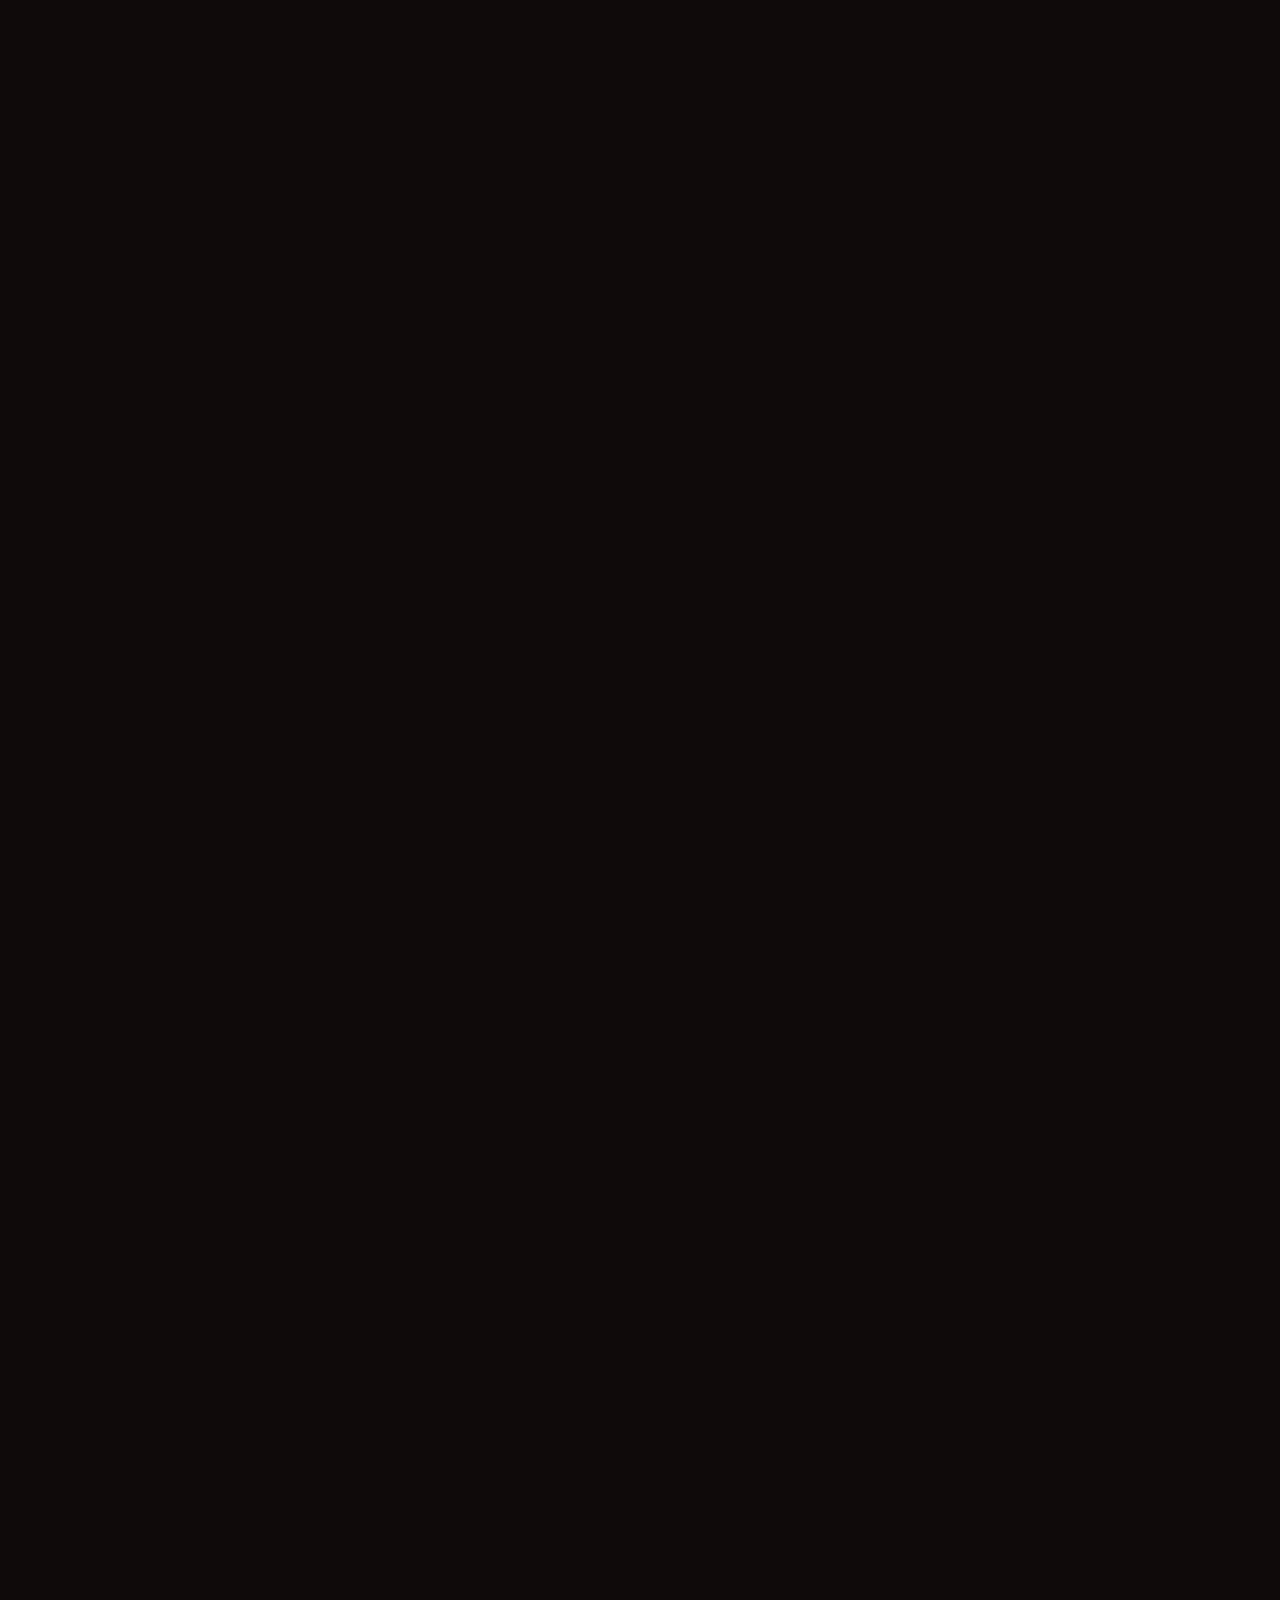
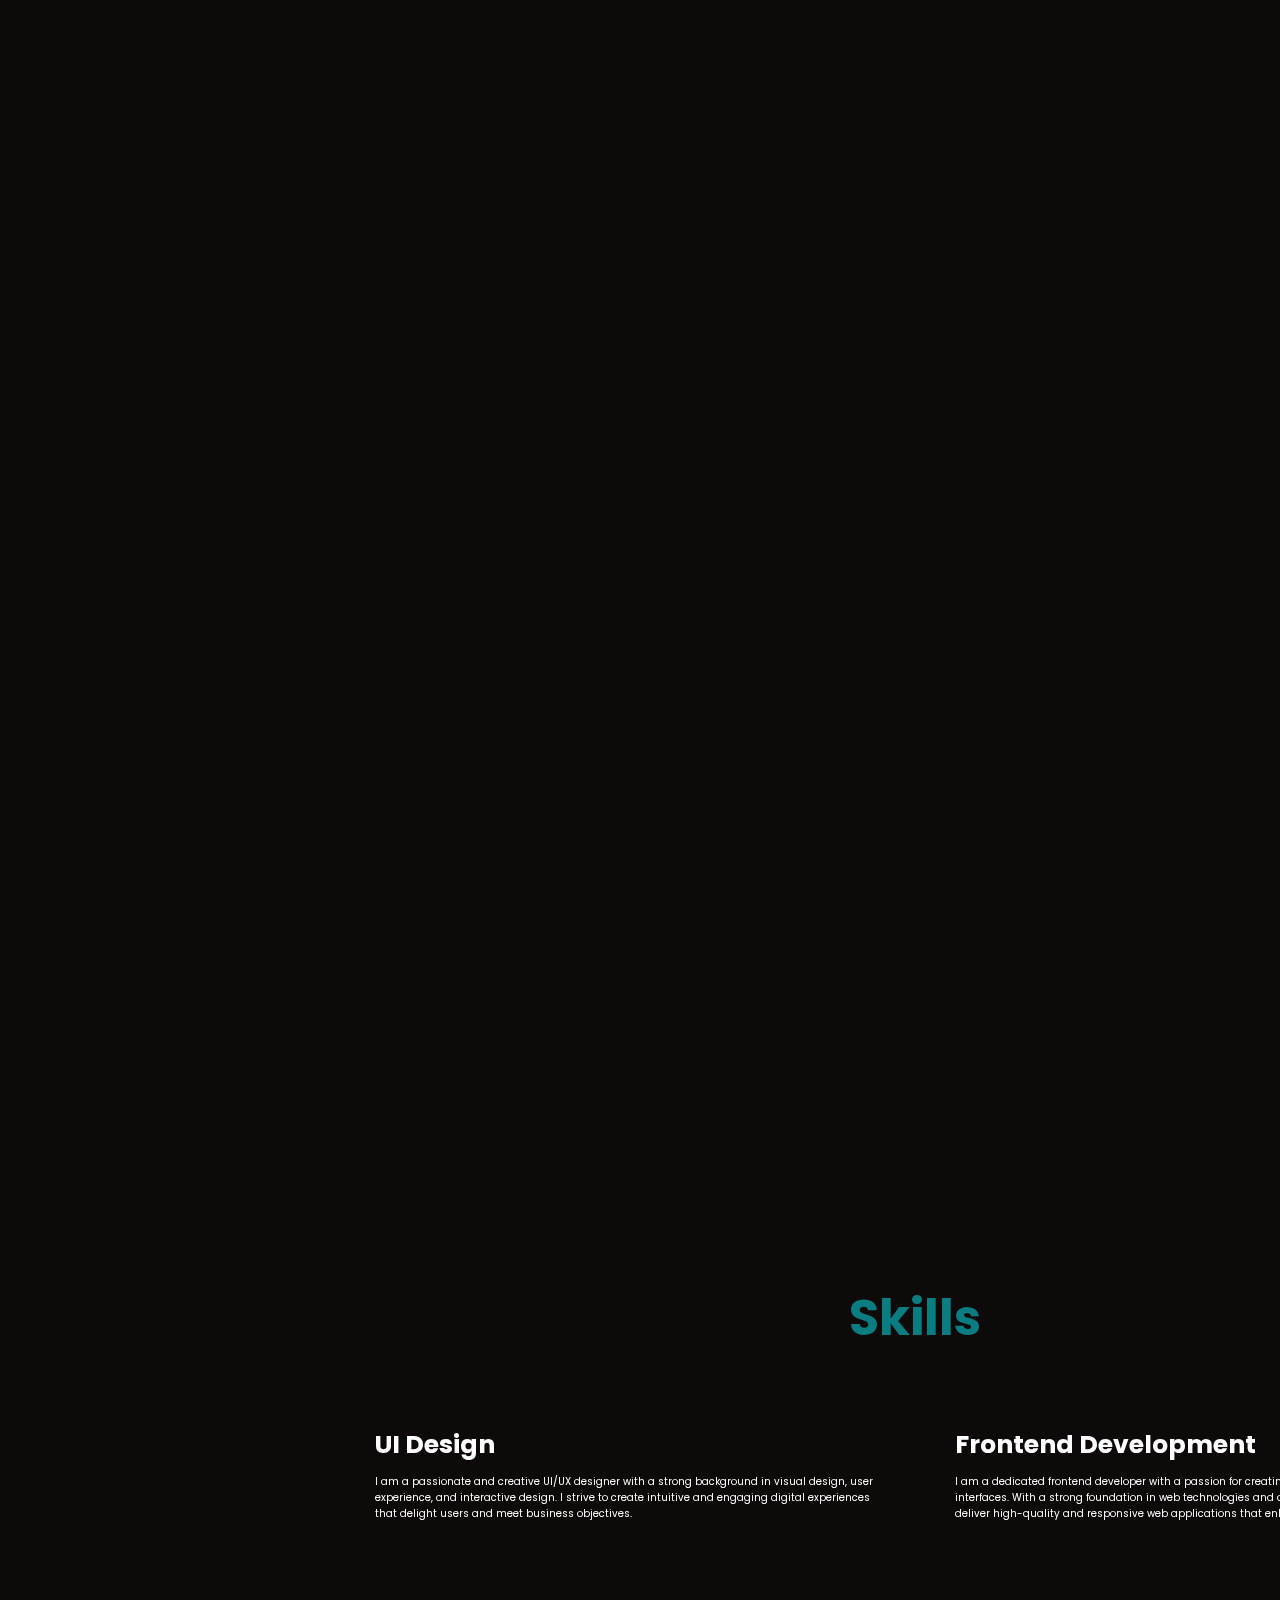
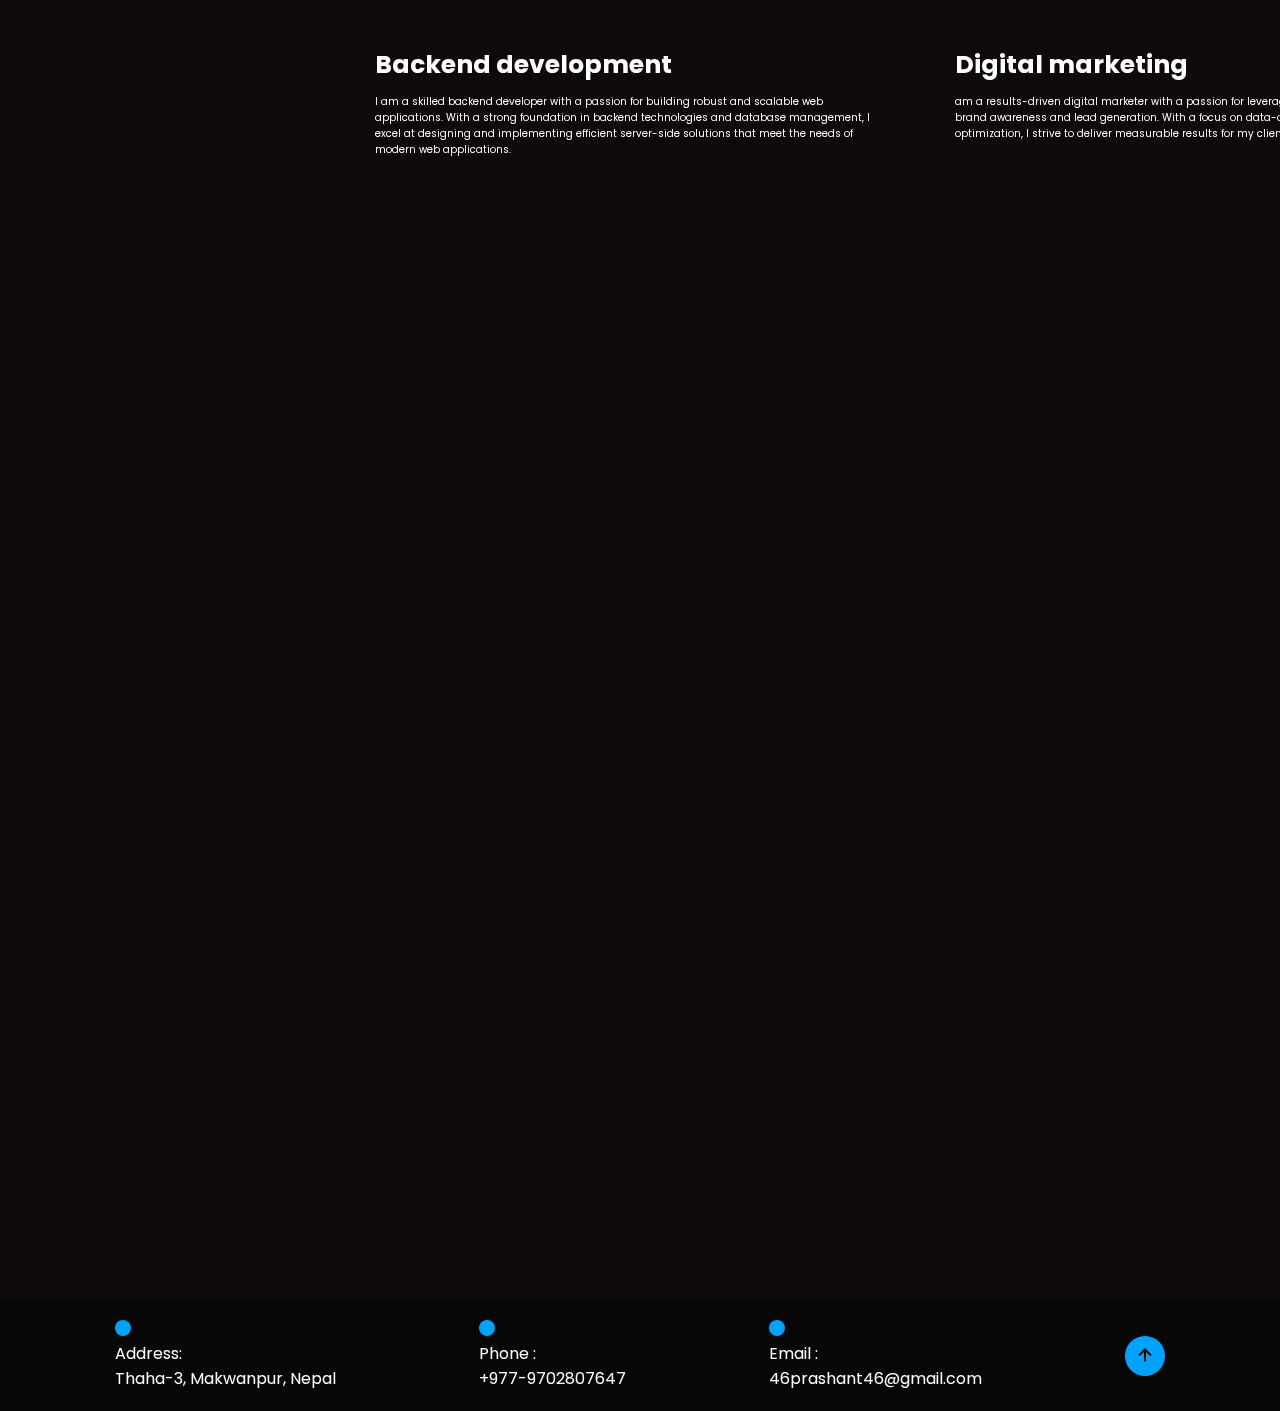
==== commit 6c68c31f: "Update index.html" ====
--- a/index.html
+++ b/index.html
@@ -31,21 +31,21 @@
         <div class="text-content">
             <h1>I'm Prashant Kc</h1>
             <div class="text-animation">
-                <h2>Freelancer.</h2>
+                <h2>Programmer.</h2>
             </div>
             <p> 
                 I'm Prashant Kc, I am a passionate self-taught programmer with a strong interest in web development, cybersecurity, and problem-solving. Currently, I am learning Java and Python for cybersecurity, and I love exploring new technologies. My goal is to build efficient, secure, and user-friendly applications while continuously improving my skills.
                 
 </p>
             <div class="btn-section">
-                <button class="btn">Hire me</button>
-                <button class="btn">Let's Talk</button>
+                <button class="btn"><a href="mailto:46prashant46@gmail.com" class="email-button">Hire Me</a></button>
+                <button class="btn"><a href="mailto:46prashant46@gmail.com" class="email-button">Let's Talk</a></button>
             </div>
             <div class="social-media">
                 <a href="https://www.facebook.com/share/14x29YPDoj/" target="_blank"><i class='bx bxl-facebook' style="--vlr:7"></i></a>
                 <a href="https://www.instagram.com/cosmic_prashant/" target="_blank"><i class='bx bxl-instagram' style="--vlr:7"></i></a>
                 <a href="https://www.linkedin.com/in/prashant-kc-57ab20241/" target="_blank"><i class='bx bxl-linkedin' style="--vlr:7"></i></a>
-                <a href="https://github.com/prashant-codes46" target="_blank" ></a><i class='bx bxl-github' style="--vlr:7"></i></a>
+                <a href="https://github.com/kc-prashant" target="_blank" ></a><i class='bx bxl-github' style="--vlr:7"></i></a>
 
             </div>
         </div>
@@ -71,7 +71,7 @@
                 <div class="box">
                     <div class="education-content">
                         <div class="content">
-                            <div class="year">2008-18<i class='bx bxs-calendar'></i></div>
+                            <div class="year">2006-19<i class='bx bxs-calendar'></i></div>
                             <h3>
                                 Secondary Level</h3>
                             <p>Shree Himalayan English Secondary Boarding School</p>
@@ -79,7 +79,7 @@
                     </div>
                     <div class="education-content">
                         <div class="content">
-                            <div class="year">2018-2020 <i class='bx bxs-calendar'></i></div>
+                            <div class="year">2019-2021 <i class='bx bxs-calendar'></i></div>
                             <h3>Higher Secondary</h3>
                             <p>ED-Mark Academy,(+2) Computer Science </p>
                         </div>
@@ -103,7 +103,7 @@
     <!-- *************************Skills Section************************* -->
     <section>
         <div class="services" id="services">
-            <h2>Services</h2>
+            <h2>Skills</h2>
             <div class="services_cards">
                 <div class="services_card">
                     <h3>UI Design</h3>
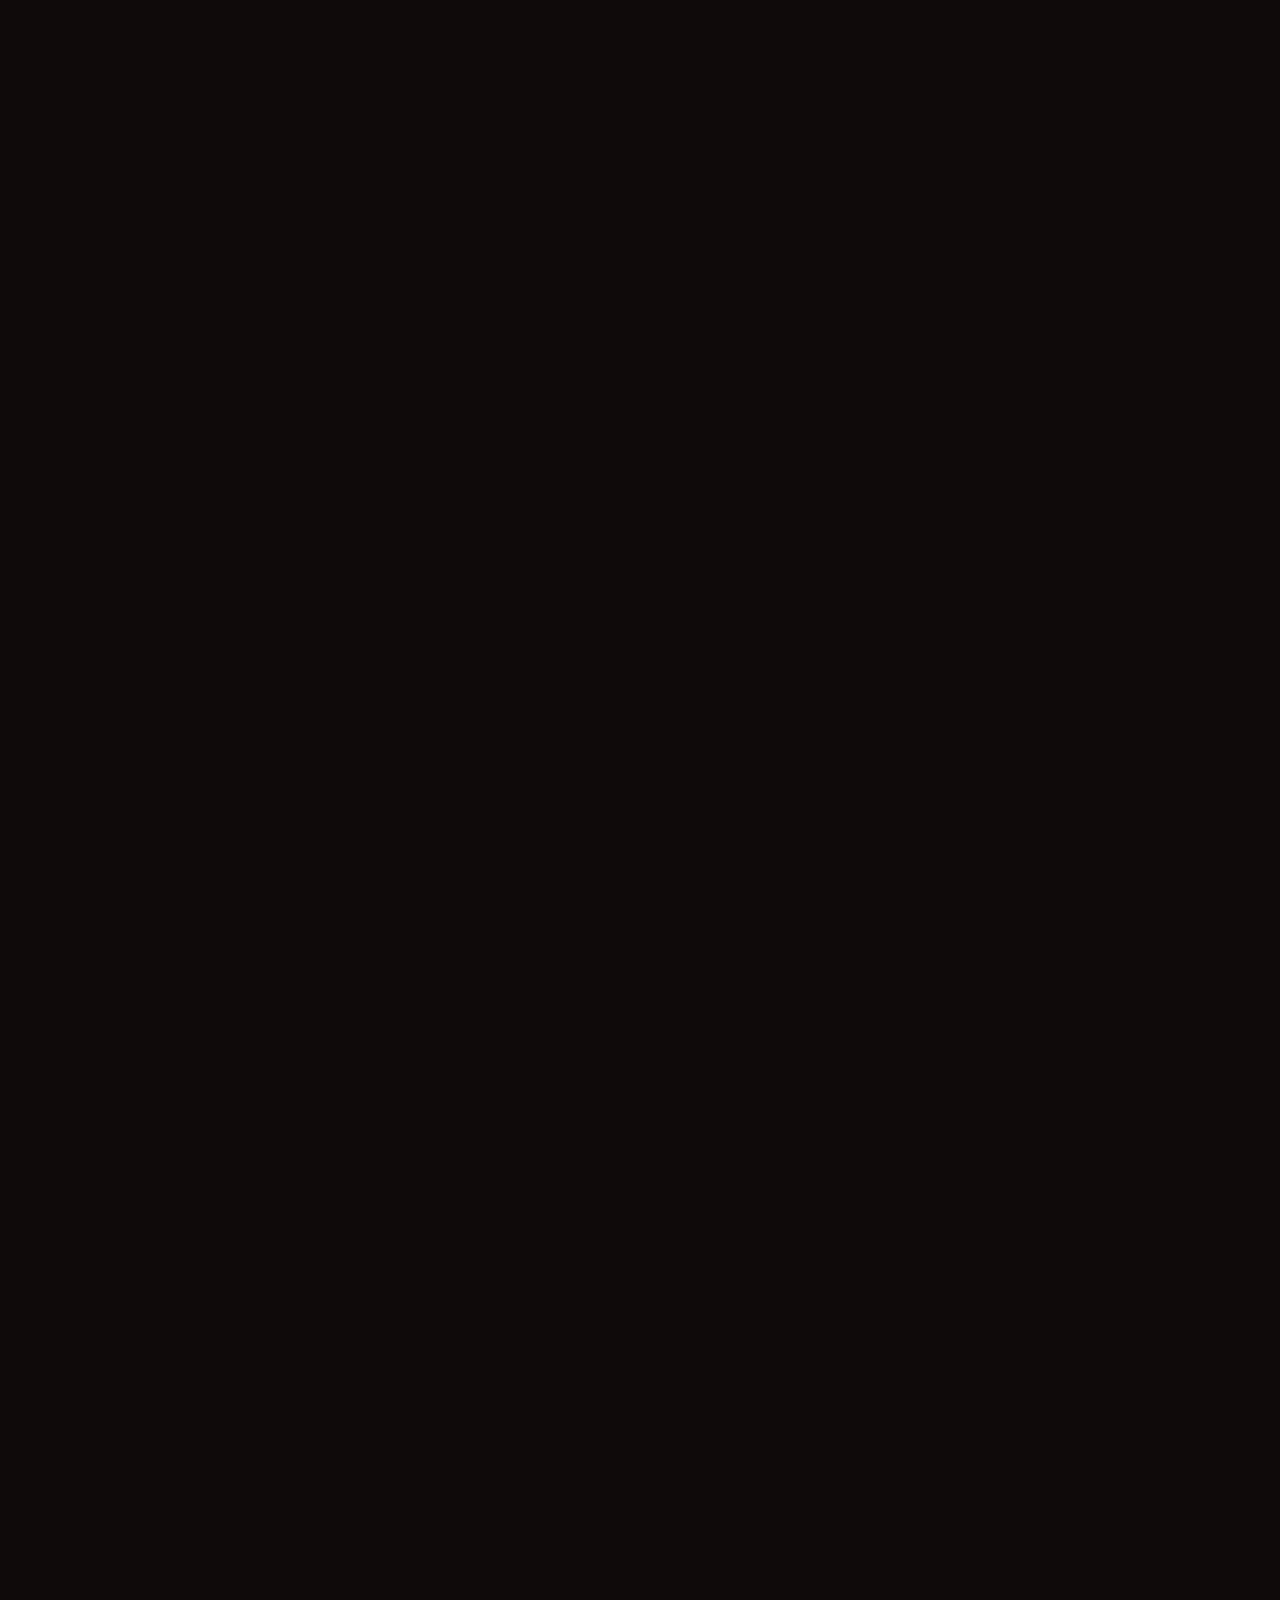
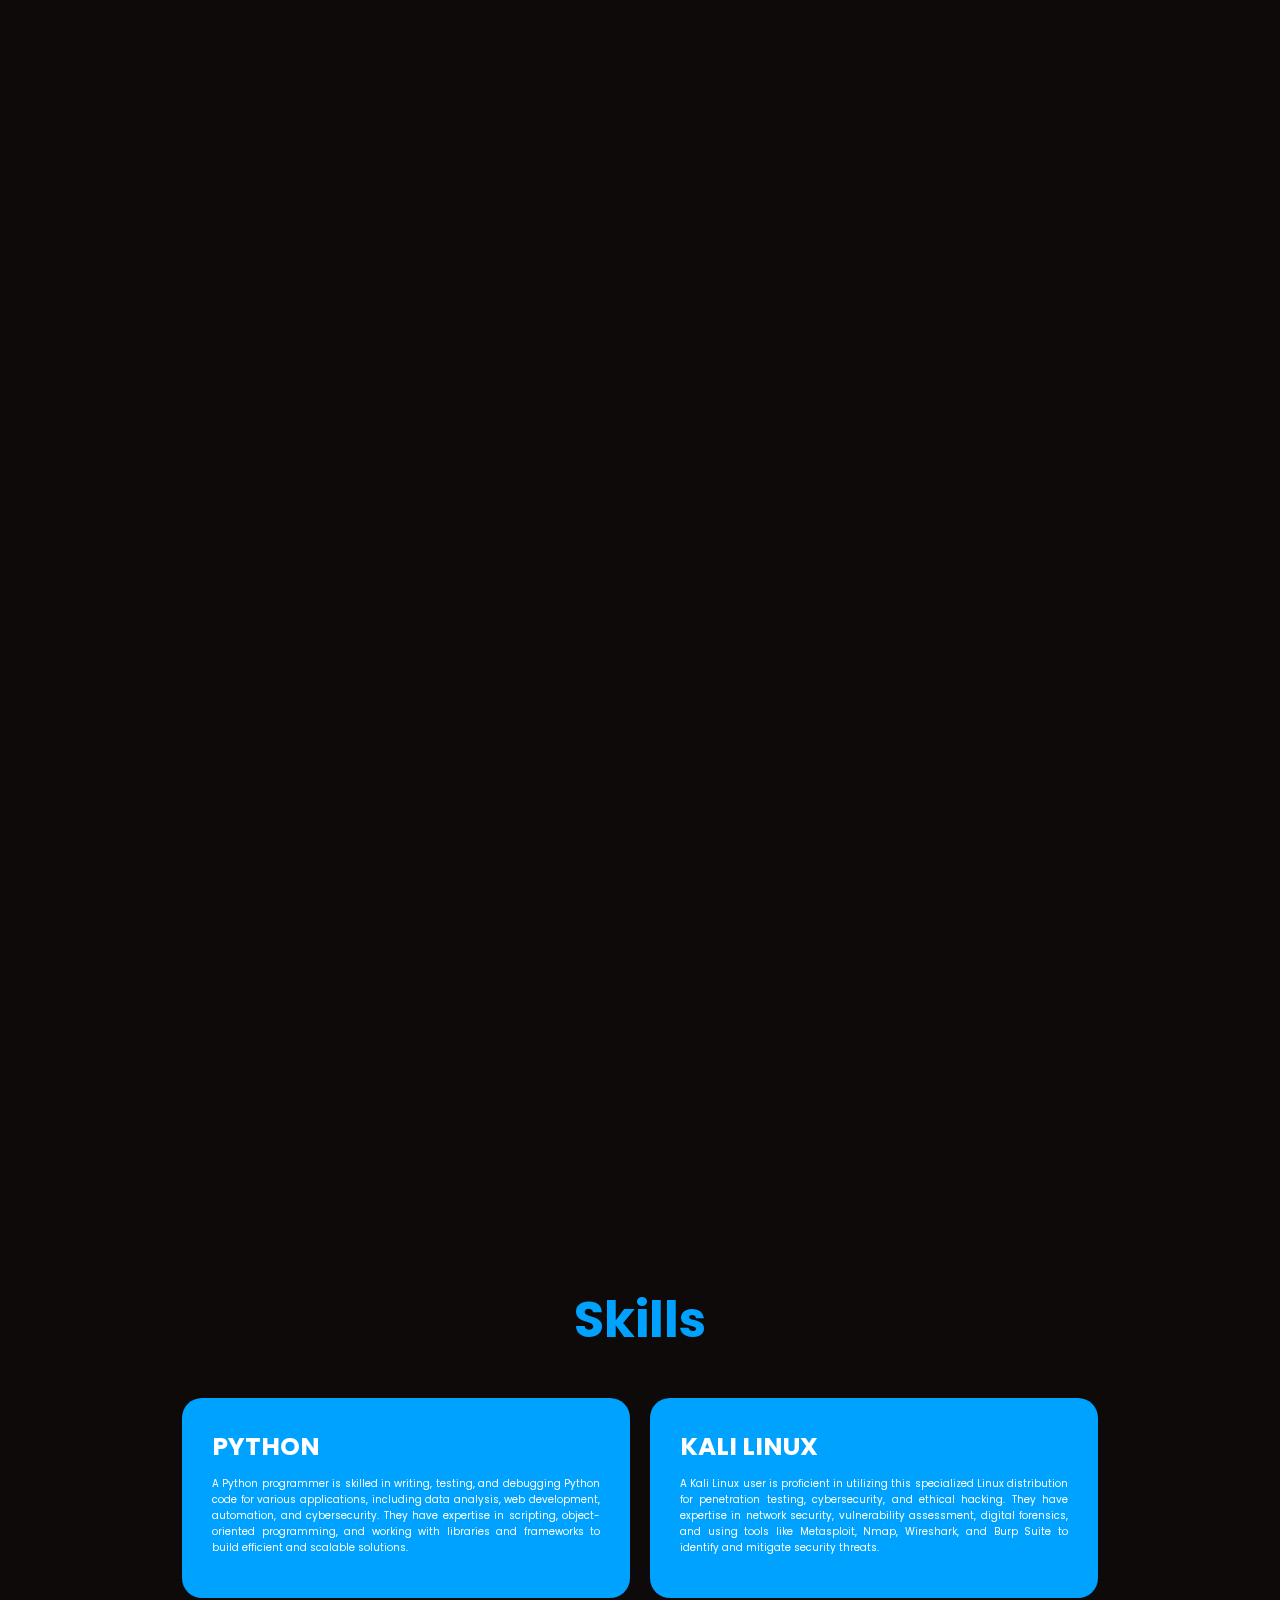
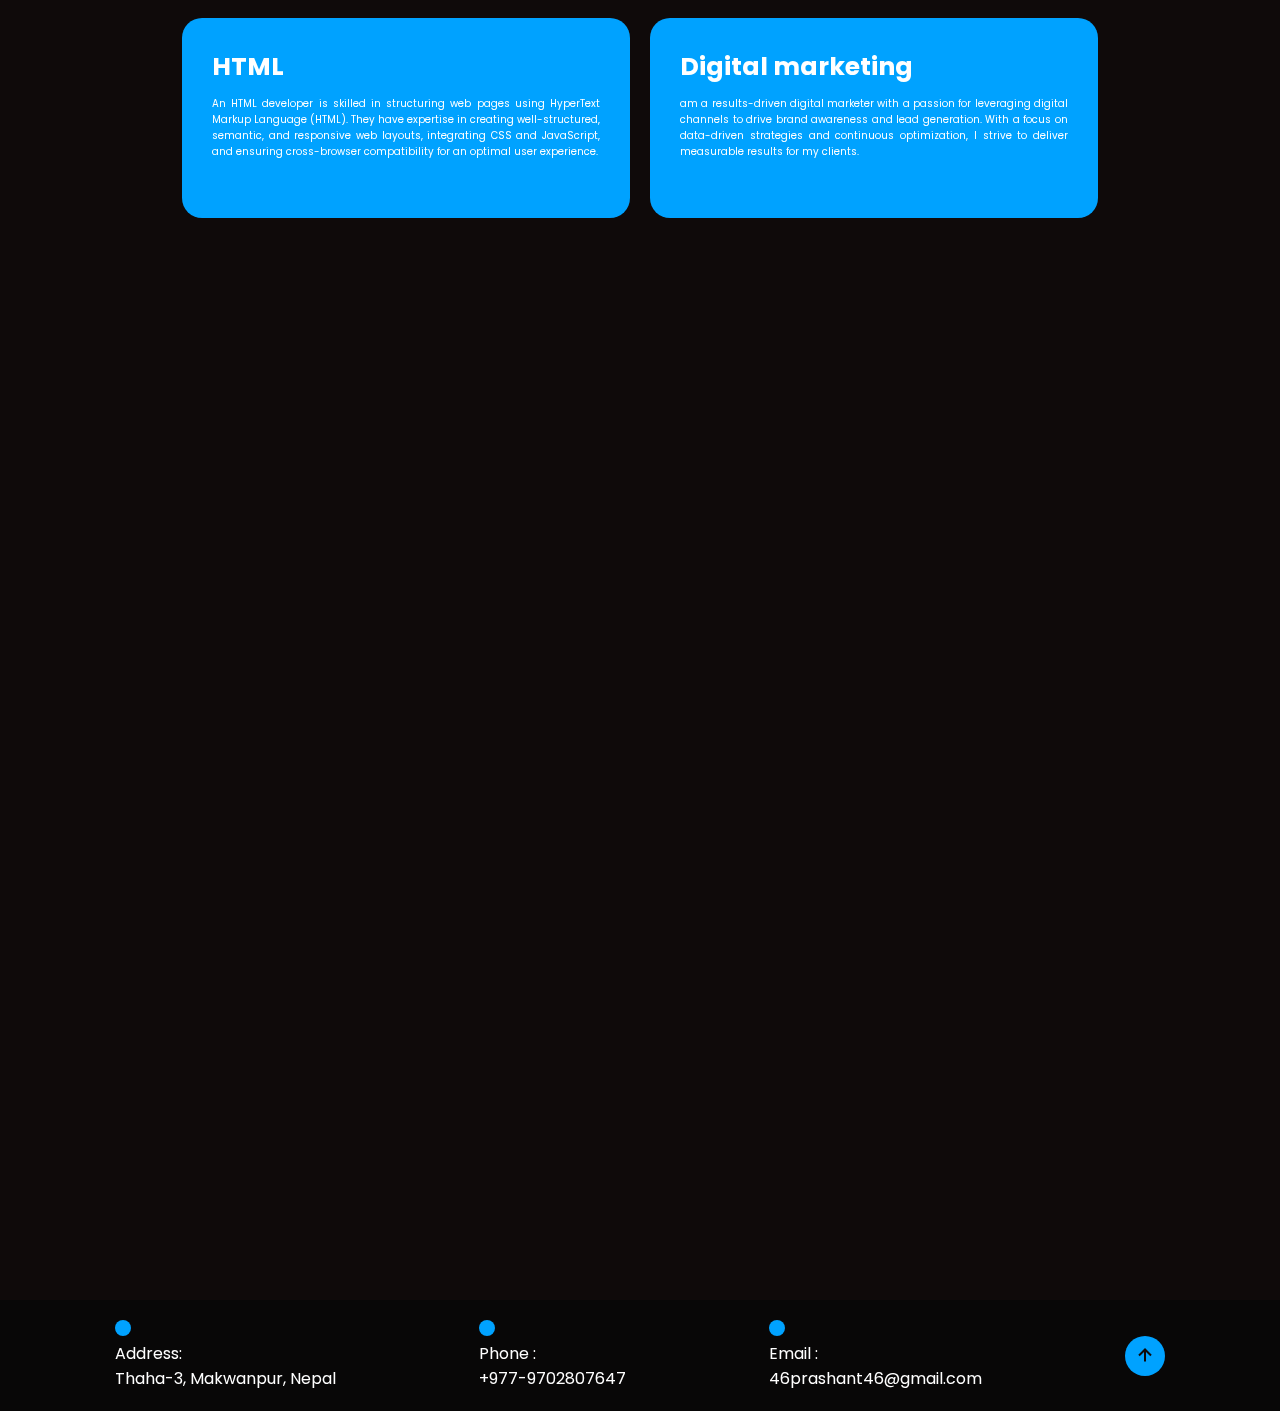
==== commit e58322f4: "up" ====
--- a/index.html
+++ b/index.html
@@ -10,7 +10,9 @@
     <title>Prashant Kc</title>
     <link rel="stylesheet" href="style.css">
     <link href='https://unpkg.com/boxicons@2.1.4/css/boxicons.min.css' rel='stylesheet'>
-    <link rel="icon" type="image/png" href="pra.png">
+    <link rel="icon" type="image/png" sizes="32x32" href="favicon-32x32.png">
+    <link rel="icon" type="image/png" sizes="16x16" href="favicon-16x16.png">
+    <link rel="shortcut icon" href="favicon.ico">
 </head>
 
 <body>
@@ -45,7 +47,7 @@
                 <a href="https://www.facebook.com/share/14x29YPDoj/" target="_blank"><i class='bx bxl-facebook' style="--vlr:7"></i></a>
                 <a href="https://www.instagram.com/cosmic_prashant/" target="_blank"><i class='bx bxl-instagram' style="--vlr:7"></i></a>
                 <a href="https://www.linkedin.com/in/prashant-kc-57ab20241/" target="_blank"><i class='bx bxl-linkedin' style="--vlr:7"></i></a>
-                <a href="https://github.com/kc-prashant" target="_blank" ></a><i class='bx bxl-github' style="--vlr:7"></i></a>
+                <a href="https://github.com/kc-prashant/" target="_blank" ><i class='bx bxl-github' style="--vlr:7"></i></a>
 
             </div>
         </div>
@@ -101,20 +103,20 @@
         </div>
     </section>
     <!-- *************************Skills Section************************* -->
-    <section>
-        <div class="services" id="services">
+    <section class="skills" id="skills">
+        <div class="skills" id="skills">
             <h2>Skills</h2>
             <div class="services_cards">
                 <div class="services_card">
-                    <h3>UI Design</h3>
-<P> I am a passionate and creative UI/UX designer with a strong background in visual design, user experience, and interactive design. I strive to create intuitive and engaging digital experiences that delight users and meet business objectives.</P>                </div>
+                    <h3>PYTHON</h3>
+<P>A Python programmer is skilled in writing, testing, and debugging Python code for various applications, including data analysis, web development, automation, and cybersecurity. They have expertise in scripting, object-oriented programming, and working with libraries and frameworks to build efficient and scalable solutions.</P>                </div>
                 <div class="services_card">
-                    <h3>Frontend Development</h3>
-                    <p>I am a dedicated frontend developer with a passion for creating beautiful and functional user interfaces. With a strong foundation in web technologies and a keen eye for design, I strive to deliver high-quality and responsive web applications that enhance the user experience.</p>
+                    <h3>KALI LINUX</h3>
+                    <p>A Kali Linux user is proficient in utilizing this specialized Linux distribution for penetration testing, cybersecurity, and ethical hacking. They have expertise in network security, vulnerability assessment, digital forensics, and using tools like Metasploit, Nmap, Wireshark, and Burp Suite to identify and mitigate security threats.</p>
                 </div>
                 <div class="services_card">
-                    <h3>Backend development</h3>
-                    <p>I am a skilled backend developer with a passion for building robust and scalable web applications. With a strong foundation in backend technologies and database management, I excel at designing and implementing efficient server-side solutions that meet the needs of modern web applications.</p>
+                    <h3>HTML</h3>
+                    <p>An HTML developer is skilled in structuring web pages using HyperText Markup Language (HTML). They have expertise in creating well-structured, semantic, and responsive web layouts, integrating CSS and JavaScript, and ensuring cross-browser compatibility for an optimal user experience.</p>
                 </div>
                 <div class="services_card">
                     <h3>Digital marketing</h3>
@@ -124,7 +126,7 @@
     </section>
     <!-- *************************Contact Section************************* -->
     <section class="contact" id="contact">
-        <h2 class="title">Contact<span>Me</span></h2>
+        <h2 class="title">Contact<span> Me</span></h2>
         <form action="https://formspree.io/f/xyyrdlpq" method="POST">
             <div class="input-box">
                 <input type="text" name="name" required placeholder="Full Name">
--- a/style.css
+++ b/style.css
@@ -8,7 +8,7 @@
     font-family: "poppins";
     outline: none;
     border: none; 
-    color: #fff;
+    color: white;
 }
 body{
     background: #0f0a0a;
@@ -66,7 +66,7 @@
     font-weight: 500;
     letter-spacing: .02;
     transition: .5s ease;
-    transform: translateY(-100px);
+    transform: translateY(-1000px);
     opacity: 0;
     animation: TopSlide 1s ease forwards;
     animation-delay: calc(.2s * var(--vlr));
@@ -82,7 +82,7 @@
     }
 }
 .navbar a:hover,.navbar a.active{
-    color: #009dff;
+    color: #3300ff;
 }
 section{
     padding: 10rem 9% 2rem;
@@ -295,7 +295,7 @@
     top: 0;
 }
 .home img{
-    width: 30vw;
+    width: 25vw;
     background: rgba(255,255,255,.1);
     border: .2rem solid rgba(255,255,255,.3);
     border-radius: 50%;
@@ -503,18 +503,28 @@
     font-size: 1.5rem;
 }
 /* skill-content */
-.services{
+.wrapper{
+    width: 100%;
+    display: flex;
+    justify-content: space-between;
+    align-items: center;
+    gap: 5rem;
+    flex-wrap: wrap;
+}
+.skills{
     display: flex;
     flex-direction: column;
     align-items: center;
     justify-content: center;
+    text-align: justify;
+
     gap: 40px;
-    width: 1600px;
+
     padding: 80px 0;
 }
-.services h2{
+.skills h2{
     font-size: 50px;
-    color: #097d81;
+    color:  #00a2ff;
 }
 .services_cards{
     display: flex;
@@ -526,8 +536,8 @@
 .services_card{
     width: 35%;
     height: 200px;
-    background-color: var(--main-color);
-    color: #000;
+    background-color: #00a2ff;
+    color: #df5009;
     border-radius: 20px;
     padding: 30px;
     position: relative;
@@ -553,7 +563,7 @@
     height: 100%;
     left: -100%;
     top: 0;
-    background-color: white;
+    background-color: red;
     z-index: -1;
     transition: all .7s ease-in-out;
 }
@@ -568,6 +578,8 @@
     font-size: 25px;
     margin-bottom: 10px;
 }
+
+
 /* contact section */
 section form{
     max-width: 70rem;
